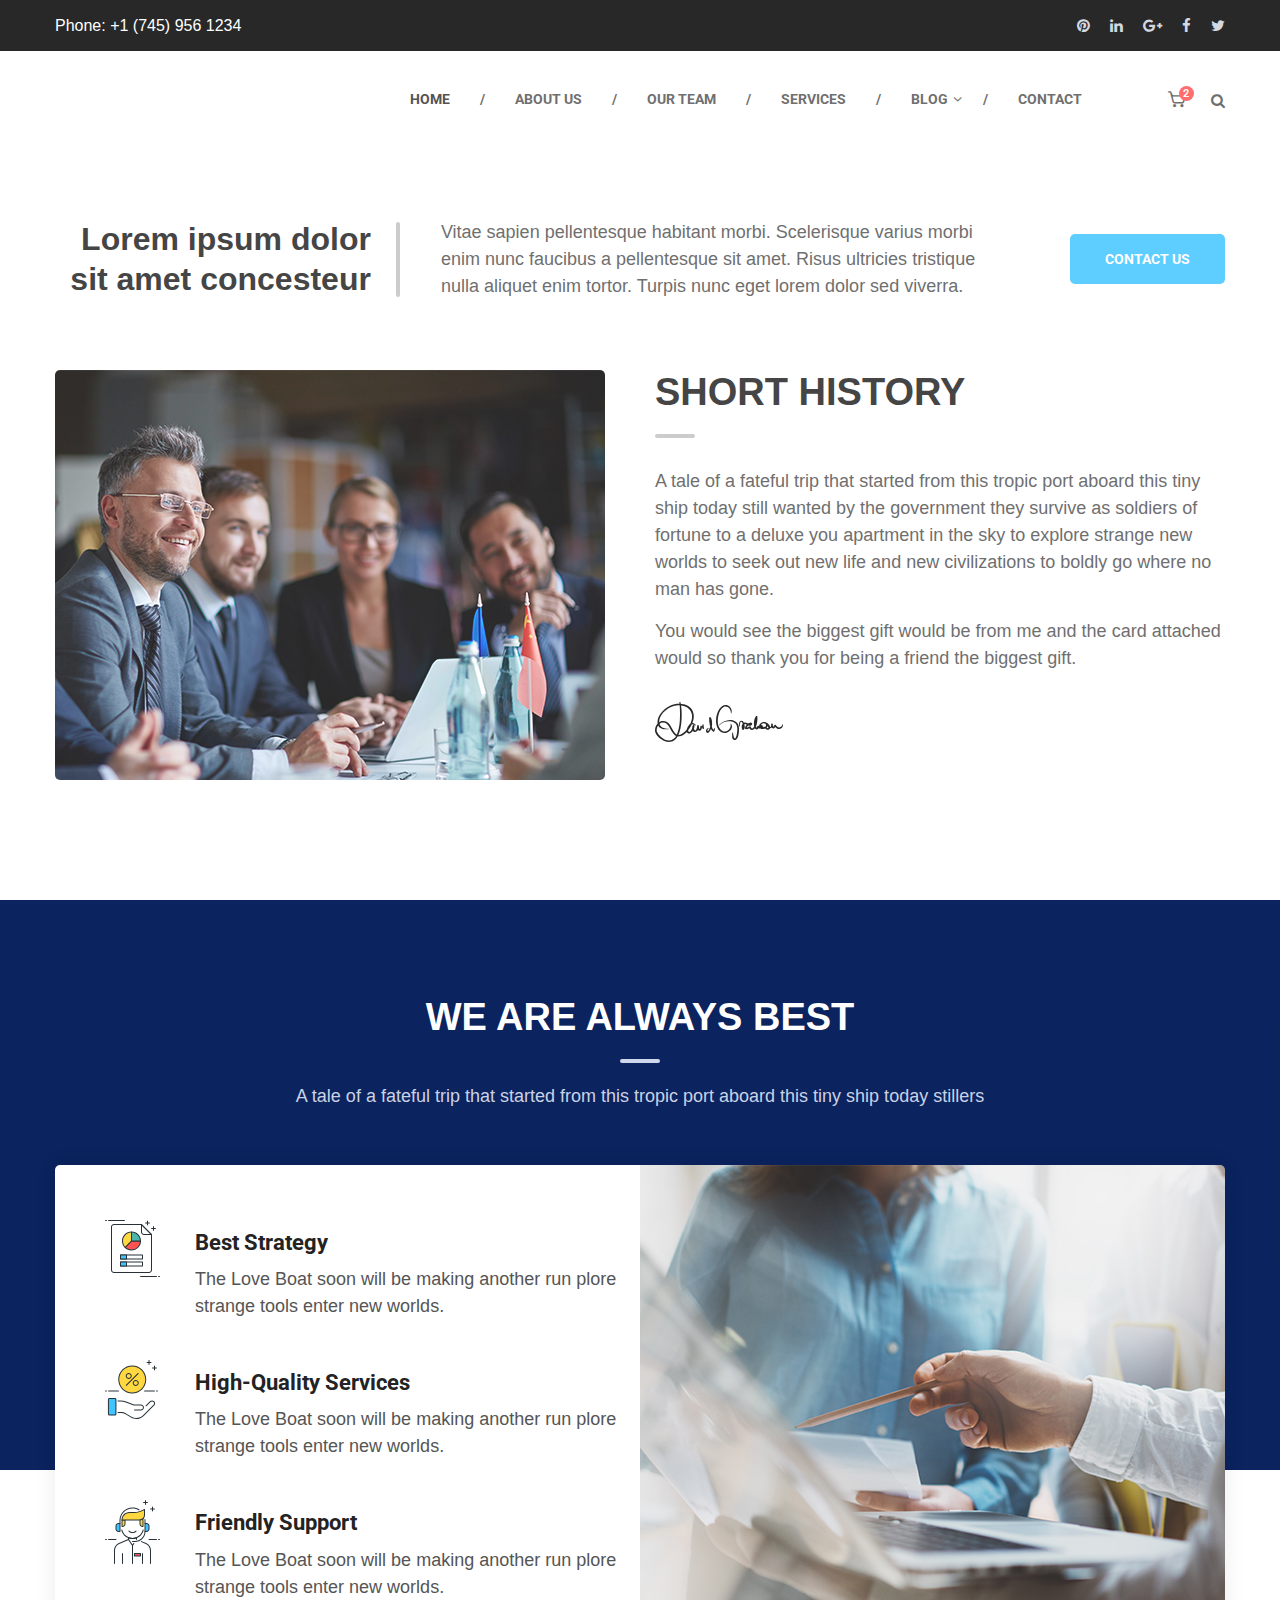
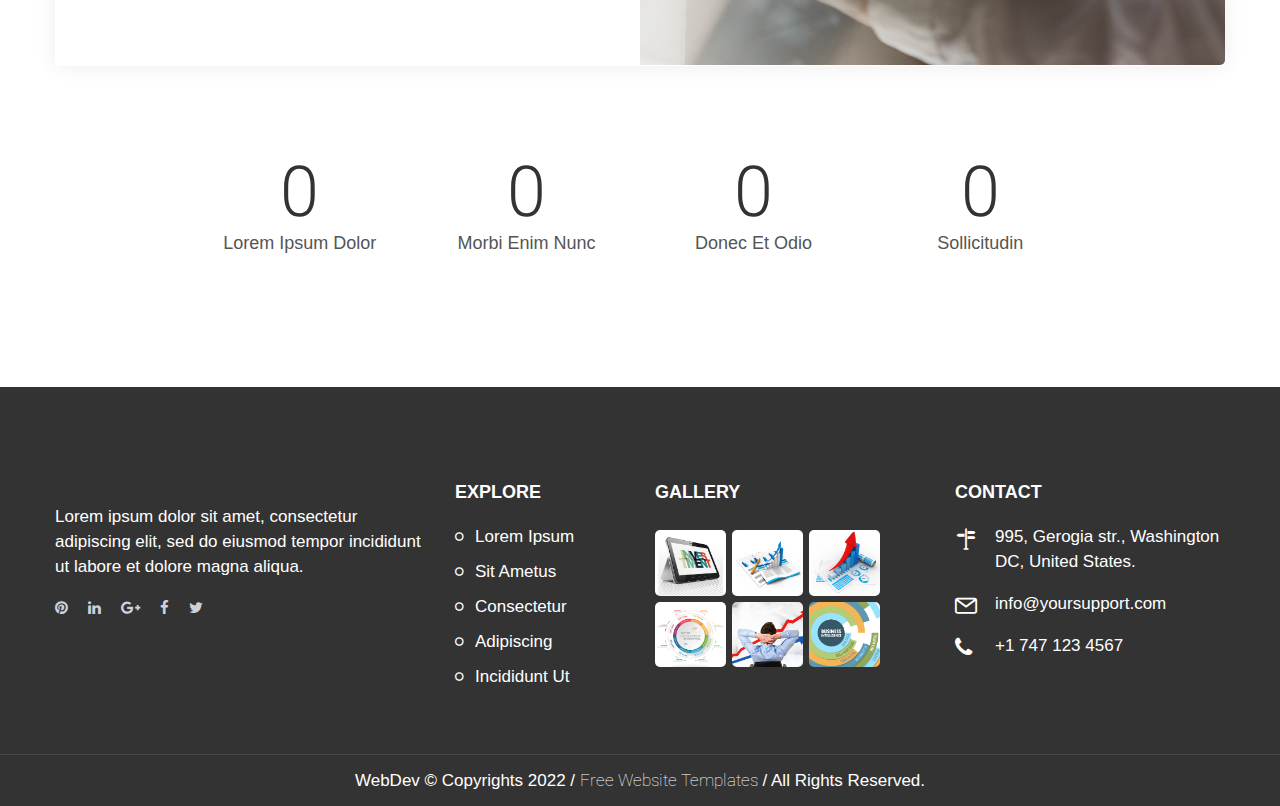
==== about.html @ 88f88e68 "..." ====
<!DOCTYPE html>
<html lang="en">
	<head>
		<meta charset="UTF-8">
		<title>Nedda - Business Corporation Bootstrap HTML Template</title>
		<!-- For IE -->
		<meta http-equiv="X-UA-Compatible" content="IE=edge">
		<!-- For Resposive Device -->
		<meta name="viewport" content="width=device-width, initial-scale=1, shrink-to-fit=no">
		<!-- For Window Tab Color -->
		<!-- Chrome, Firefox OS and Opera -->
		<meta name="theme-color" content="#061948">
		<!-- Windows Phone -->
		<meta name="msapplication-navbutton-color" content="#061948">
		<!-- iOS Safari -->
		<meta name="apple-mobile-web-app-status-bar-style" content="#061948">
		<!-- Favicon -->
		<link rel="icon" type="image/png" sizes="56x56" href="images/fav-icon/icon.png">
		<!-- Main style sheet -->
		<link rel="stylesheet" type="text/css" href="css/style.css">
		<!-- responsive style sheet -->
		<link rel="stylesheet" type="text/css" href="css/responsive.css">

		<!-- Fix Internet Explorer ______________________________________-->
		<!--[if lt IE 9]>
			<script src="http://html5shiv.googlecode.com/svn/trunk/html5.js"></script>
			<script src="vendor/html5shiv.js"></script>
			<script src="vendor/respond.js"></script>
		<![endif]-->	
	</head>

	<body>
		<div class="main-page-wrapper">

			<!-- ===================================================
				Loading Transition
			==================================================== -->
			<div id="loader-wrapper">
				<div id="loader"></div>
			</div>

			

			<!-- 
			=============================================
				Theme Header One
			============================================== 
			-->
			<header class="header-two">
				<div class="top-header">
					<div class="container">
						<div class="row">
							<div class="col-md-6 col-sm-8 col-12">
								<ul class="left-widget">
									<li>Phone: +1 (745) 956 1234</li>
									<li>
										<div id="polyglotLanguageSwitcher">
											<form action="#">
												<select id="polyglot-language-options">
													<option id="en" value="en" selected>English</option>
													<option id="fr" value="fr">French</option>
													<option id="de" value="de">German</option>
													<option id="it" value="it">Italian</option>
													<option id="es" value="es">Spanish</option>
												</select>
											</form>
										</div> <!-- End #polyglotLanguageSwitcher -->
									</li>
								</ul>
							</div>
							<div class="col-md-6 col-sm-4 col-12">
								<ul class="social-icon">
									<li><a href="#"><i class="fa fa-pinterest" aria-hidden="true"></i></a></li>
									<li><a href="#"><i class="fa fa-linkedin" aria-hidden="true"></i></a></li>
									<li><a href="#"><i class="fa fa-google-plus" aria-hidden="true"></i></a></li>
									<li><a href="#"><i class="fa fa-facebook" aria-hidden="true"></i></a></li>
									<li><a href="#"><i class="fa fa-twitter" aria-hidden="true"></i></a></li>
								</ul>
							</div>
						</div> <!-- /.row -->
					</div> <!-- /.container -->
				</div> <!-- /.top-header -->

				<div class="theme-menu-wrapper">
					<div class="container">
						<div class="bg-wrapper clearfix">
							<div class="logo float-left"><a href="index.html"><img class="logmer" src="images/logo/logo.svg" alt=""></a></div>
							<!-- ============== Menu Warpper ================ -->
							<div class="menu-wrapper float-left">
								<nav id="mega-menu-holder" class="clearfix">
									<ul class="clearfix">
										<li class="active"><a href="index.html">Home</a></li>
										<li><a href="about.html">ABOUT US</a></li>
										<li><a href="team.html">Our Team</a></li>
										<li><a href="service.html">Services</a></li>
										<li><a href="#">Blog</a>
											<ul class="dropdown">
												<li><a href="blog.html">Blog Left Sidebar</a></li>
												<li><a href="blog-r.html">Blog Right Sidebar</a></li>
												<li><a href="blog-details.html">Blog Post</a></li>
											</ul>
										</li>
										<li><a href="contact.html">contact</a></li>
									</ul>
								</nav> <!-- /#mega-menu-holder -->
							</div> <!-- /.menu-wrapper -->
							<div class="right-widget float-right">
								<ul>
									<li class="cart-icon">
										<a href="#"><i class="flaticon-tool"></i> <span>2</span></a>
									</li>
									<li class="search-option">
										<div class="dropdown">
											<button type="button" class="dropdown-toggle" data-toggle="dropdown"><i class="fa fa-search" aria-hidden="true"></i></button>
											<form action="#" class="dropdown-menu">
												<input type="text" Placeholder="Enter Your Search">
												<button><i class="fa fa-search"></i></button>
											</form>
										</div>
									</li>
								</ul>
							</div> <!-- /.right-widget -->
						</div> <!-- /.bg-wrapper -->
					</div> <!-- /.container -->
				</div> <!-- /.theme-menu-wrapper -->
			</header>  <!-- /.header-one -->

			



			<!-- 
			=============================================
				CallOut Banner 
			============================================== 
			-->
			<div class="callout-banner no-bg">
				<div class="container clearfix">
					<h3 class="title">Lorem ipsum dolor sit amet concesteur</h3>
					<p>Vitae sapien pellentesque habitant morbi. Scelerisque varius morbi enim nunc faucibus a pellentesque sit amet. Risus ultricies tristique nulla aliquet enim tortor. Turpis nunc eget lorem dolor sed viverra.</p>
					<a href="#" class="theme-button-one">CONTACT US</a>
				</div>
			</div> <!-- /.callout-banner -->
			
			
			
			<!-- 
			=============================================
				About Company Stye Two
			============================================== 
			-->
			<div class="about-compnay-two no-bg section-spacing">
				<div class="overlay">
					<div class="container">
						<div class="row">
							<div class="col-lg-6 col-12 text order-lg-last">
								<div class="theme-title-one">
									<h2>SHORT HISTORY</h2>
								</div> <!-- /.theme-title-one -->
								<p>A tale of a fateful trip that started from this tropic port aboard this tiny ship today still wanted by the government they survive as soldiers of fortune to a deluxe you apartment in the sky to explore strange new worlds to seek out new life and new civilizations to boldly go where no man has gone.</p>
								<p>You would see the biggest gift would be from me and the card attached would so thank you for being a friend the biggest gift.</p>
								<img src="images/signature-black.svg" alt="" class="sign">
							</div> <!-- /.col- -->
							<div class="col-lg-6 col-12 order-lg-first">
								<img src="images/about/1.jpg" alt="" class="left-img">
							</div>
						</div> <!-- /.row -->
					</div> <!-- /.container -->
				</div> <!-- /.overlay -->
			</div> <!-- /.about-compnay-two -->


			<!--
			=====================================================
				Why We Best
			=====================================================
			-->
			<div class="why-we-best">
				<div class="overlay">
					<div class="container">
						<div class="theme-title-one">
							<h2>WE ARE ALWAYS BEST</h2>
							<p>A tale of a fateful trip that started from this tropic port aboard this tiny ship today stillers</p>
						</div> <!-- /.theme-title-one -->

						<div class="wrapper row no-gutters">
							<div class="col-lg-6 col-12 order-lg-last"><div class="img-box"></div></div>
							<div class="col-lg-6 col-12 order-lg-first">
								<ul class="best-list-item">
									<li>
										<img src="images/icon/data-report.svg" class="icon">
										<h5><a href="#">Best Strategy</a></h5>
										<p>The Love Boat soon will be making another run plore strange tools enter new worlds.</p>
									</li>
									<li>
										<img src="images/icon/commissions.svg" class="icon">
										<h5><a href="#">High-Quality Services</a></h5>
										<p>The Love Boat soon will be making another run plore strange tools enter new worlds.</p>
									</li>
									<li>
										<img src="images/icon/customer-service.svg" class="icon">
										<h5><a href="#">Friendly Support</a></h5>
										<p>The Love Boat soon will be making another run plore strange tools enter new worlds.</p>
									</li>
								</ul>
							</div> <!-- /.col- -->
						</div> <!-- /.wrapper -->
					</div> <!-- /.container -->
				</div> <!-- /.overlay -->
			</div> <!-- /.why-we-best -->


			<!--
			=====================================================
				Theme Counter
			=====================================================
			-->
			<div class="theme-counter-two section-spacing">
				<div class="container">
					<div class="clearfix">
						<div class="cunter-wrapper">
							<div class="row">
								<div class="col-md-3 col-6">
									<div class="single-counter-box">
				        				<div class="number"><span class="timer" data-from="0" data-to="45" data-speed="1200" data-refresh-interval="5">0</span></div>
				        				<p>Lorem Ipsum Dolor</p>
				        			</div> <!-- /.single-counter-box -->
								</div>  <!-- /.col- -->
								<div class="col-md-3 col-6">
									<div class="single-counter-box">
				        				<div class="number"><span class="timer" data-from="0" data-to="564" data-speed="1200" data-refresh-interval="5">0</span></div>
				        				<p>Morbi Enim Nunc</p>
				        			</div> <!-- /.single-counter-box -->
								</div>  <!-- /.col- -->
								<div class="col-md-3 col-6">
									<div class="single-counter-box">
				        				<div class="number"><span class="timer" data-from="0" data-to="134" data-speed="1200" data-refresh-interval="5">0</span></div>
				        				<p>Donec Et Odio</p>
				        			</div> <!-- /.single-counter-box -->
								</div>  <!-- /.col- -->
								<div class="col-md-3 col-6">
									<div class="single-counter-box">
				        				<div class="number"><span class="timer" data-from="0" data-to="35" data-speed="1200" data-refresh-interval="5">0</span></div>
				        				<p>Sollicitudin</p>
				        			</div> <!-- /.single-counter-box -->
								</div>  <!-- /.col- -->
							</div> <!-- /.row -->
						</div> <!-- /.cunter-wrapper -->
					</div> <!-- /.clearfix -->
				</div> <!-- /.container -->
			</div> <!-- /.theme-counter -->



			<!--
			=====================================================
				Footer
			=====================================================
			-->
			<footer class="theme-footer-two">
				<div class="top-footer">
					<div class="container">
						<div class="row">
							<div class="col-lg-4 col-sm-6 col-12 logo-widget">
								<div class="logo"><a href="index.html"><img class="logmer" src="images/logo/logo-2.svg" alt=""></a></div>
								<p>Lorem ipsum dolor sit amet, consectetur adipiscing elit, sed do eiusmod tempor incididunt ut labore et dolore magna aliqua.</p>
								<ul class="social-icon">
									<li><a href="#"><i class="fa fa-pinterest" aria-hidden="true"></i></a></li>
									<li><a href="#"><i class="fa fa-linkedin" aria-hidden="true"></i></a></li>
									<li><a href="#"><i class="fa fa-google-plus" aria-hidden="true"></i></a></li>
									<li><a href="#"><i class="fa fa-facebook" aria-hidden="true"></i></a></li>
									<li><a href="#"><i class="fa fa-twitter" aria-hidden="true"></i></a></li>
								</ul>
							</div> <!-- /.logo-widget -->
							<div class="col-lg-2 col-sm-6 col-12 footer-list">
								<h6 class="title">EXPLORE</h6>
								<ul>
									<li><a href="about.html">Lorem Ipsum</a></li>
									<li><a href="service.html">Sit Ametus</a></li>
									<li><a href="project.html">Consectetur</a></li>
									<li><a href="blog.html">Adipiscing</a></li>
									<li><a href="contact.html">Incididunt Ut</a></li>
								</ul>
							</div> <!-- /.footer-list -->
							<div class="col-lg-3 col-sm-6 col-12 footer-gallery">
								<h6 class="title">Gallery</h6>
								<div class="wrapper">
									<div class="row">
										<div class="col-4">
											<a href="images/footer/1.jpg" data-fancybox="gallery" data-caption="Caption for single image" class="fancybox"><img src="images/footer/1.jpg" alt=""></a>
										</div>
										<div class="col-4">
											<a href="images/footer/2.jpg" data-fancybox="gallery" data-caption="Caption for single image" class="fancybox"><img src="images/footer/2.jpg" alt=""></a>
										</div>
										<div class="col-4">
											<a href="images/footer/3.jpg" data-fancybox="gallery" data-caption="Caption for single image" class="fancybox"><img src="images/footer/3.jpg" alt=""></a>
										</div>
										<div class="col-4">
											<a href="images/footer/4.jpg" data-fancybox="gallery" data-caption="Caption for single image" class="fancybox"><img src="images/footer/4.jpg" alt=""></a>
										</div>
										<div class="col-4">
											<a href="images/footer/5.jpg" data-fancybox="gallery" data-caption="Caption for single image" class="fancybox"><img src="images/footer/5.jpg" alt=""></a>
										</div>
										<div class="col-4">
											<a href="images/footer/6.jpg" data-fancybox="gallery" data-caption="Caption for single image" class="fancybox"><img src="images/footer/6.jpg" alt=""></a>
										</div>
									</div>
								</div>
							</div> <!-- /.footer-gallery -->

							<div class="col-lg-3 col-sm-6 col-12 contact-widget">
								<h6 class="title">CONTACT</h6>
								<ul>
									<li>
										<i class="flaticon-direction-signs"></i>
										995, Gerogia str., Washington DC, United States.
									</li>
									<li>
										<i class="flaticon-multimedia-1"></i>
										<a href="#">info@yoursupport.com</a>
									</li>
									<li>
										<i class="fa fa-phone" aria-hidden="true"></i>
										<a href="#">+1 747 123 4567</a>
									</li>
								</ul>
							</div> <!-- /.contact-widget -->
						</div> <!-- /.row -->
					</div> <!-- /.container -->
				</div> <!-- /.top-footer -->
				<div class="bottom-footer">
					<div class="container">
						<p>WebDev &copy; Copyrights 2022 / <a class="white-link" href="https://gridgum.com">Free Website Templates</a> / All Rights Reserved. </p>
					</div>
				</div> <!-- /.bottom-footer -->
			</footer> <!-- /.theme-footer-two -->
			

	        

	        <!-- Scroll Top Button -->
			<button class="scroll-top tran3s">
				<i class="fa fa-angle-up" aria-hidden="true"></i>
			</button>
			


		<!-- Optional JavaScript _____________________________  -->

    	<!-- jQuery first, then Popper.js, then Bootstrap JS -->
    	<!-- jQuery -->
		<script src="vendor/jquery.2.2.3.min.js"></script>
		<!-- Popper js -->
		<script src="vendor/popper.js/popper.min.js"></script>
		<!-- Bootstrap JS -->
		<script src="vendor/bootstrap/js/bootstrap.min.js"></script>
		<!-- Camera Slider -->
		<script src='vendor/Camera-master/scripts/jquery.mobile.customized.min.js'></script>
	    <script src='vendor/Camera-master/scripts/jquery.easing.1.3.js'></script> 
	    <script src='vendor/Camera-master/scripts/camera.min.js'></script>
	    <!-- menu  -->
		<script src="vendor/menu/src/js/jquery.slimmenu.js"></script>
		<!-- WOW js -->
		<script src="vendor/WOW-master/dist/wow.min.js"></script>
		<!-- owl.carousel -->
		<script src="vendor/owl-carousel/owl.carousel.min.js"></script>
		<!-- js count to -->
		<script src="vendor/jquery.appear.js"></script>
		<script src="vendor/jquery.countTo.js"></script>
		<!-- Fancybox -->
		<script src="vendor/fancybox/dist/jquery.fancybox.min.js"></script>

		<!-- Theme js -->
		<script src="js/theme.js"></script>
		</div> <!-- /.main-page-wrapper -->
	</body>
</html>
---- css/style.css ----
/* CSS Document */

/* 
    Created on   : 03/12/2022.
    Theme Name   : Nedda - Business Corporation Bootstrap HTML Template.
    Version      : 1.0.
    Author       : WebDev.
   
*/


/**
* Importing necessary  Styles.
**/
/*@import url('https://fonts.googleapis.com/css?family=Nunito+Sans:300,400,600,700,800,900|Source+Sans+Pro:300,400,600,700,900');*/
@import url('https://fonts.googleapis.com/css2?family=Roboto:ital,wght@0,100;0,300;0,400;0,500;0,700;0,900;1,100;1,300;1,400;1,500;1,700;1,900&display=swap');
/*----bootstrap css ----- */
@import url('../vendor/bootstrap/css/bootstrap.min.css');
/*----camera-slider---*/
@import url('../vendor/Camera-master/css/camera.css');
/*------- menu ------*/
@import url('../vendor/menu/dist/css/slimmenu.css');
/*----font awesome -------*/
@import url('../fonts/font-awesome/css/font-awesome.min.css');
/*----owl-carousel css----*/
@import url('../vendor/owl-carousel/owl.carousel.css');
@import url('../vendor/owl-carousel/owl.theme.css');
/*-------- animated css ------*/
@import url('../vendor/WOW-master/css/libs/animate.css');
/*--------- flat-icon ---------*/
@import url('../fonts/icon/font/flaticon.css');
/*----------- Fancybox css -------*/
@import url('../vendor/fancybox/dist/jquery.fancybox.min.css');
/*----Language Switcher---*/
@import url('../vendor/language-switcher/polyglot-language-switcher.css');



/*** 

====================================================================
  Loading Transition
====================================================================

 ***/
#loader-wrapper {
  position: fixed;
  top: 0;
  left: 0;
  width: 100%;
  height: 100%;
  z-index: 999999;
  background: #fff;
  overflow: hidden;
}
#loader {
  background: url(../images/1.gif);
  width: 64px;
  height: 40px;
  position: relative;
  top: 50%;
  margin: -20px auto 0 auto;
}
#google_map{position: relative; height: 520px;}

/*==================== Click Top ====================*/
.scroll-top {
  width:25px;
  height:25px;
  position: fixed;
  bottom: 10px;
  right: 5px;
  z-index: 99;
  text-align: center;
  color: #fff;
  font-size: 18px;
  display: none;
  cursor: pointer;
  border-radius: 3px;
}
.scroll-top:after {
  position: absolute;
  z-index: -1;
  content: '';
  top: 100%;
  left: 5%;
  height: 10px;
  width: 90%;
  opacity: 1;
  background: radial-gradient(ellipse at center, rgba(0, 0, 0, 0.25) 0%, rgba(0, 0, 0, 0) 80%);
}
/*______________________ Global stlye ___________________*/

 @font-face {
  font-family: 'font-awesome';
  src: url('../fonts/font-awesome/fonts/fontawesome-webfont.ttf');
  src: url('../fonts/font-awesome/fonts/fontawesome-webfont.eot'), /* IE9 Compat Modes */
       url('../fonts/font-awesome/fonts/fontawesome-webfont.woff2') format('woff2'), /* Super Modern Browsers */
       url('../fonts/font-awesome/fonts/fontawesome-webfont.woff') format('woff'), /* Pretty Modern Browsers */
       url('../fonts/font-awesome/fonts/fontawesome-webfont.svg') format('svg'); /* Legacy iOS */
 }

 body {
  font-family: 'Source Sans Pro', sans-serif;
  font-weight: normal;
  color:#555555;
  font-size: 18px;
  position: relative;
 }
 .main-page-wrapper {overflow-x:hidden;}
 h1,h2,h3,h4,h5,h6,p,ul { margin:0;padding: 0;}
 h1,h2,h3,h4,h5,h6 {font-family: 'Roboto Condensed', sans-serif; color: #232323;}
 h1 {font-size: 60px; font-weight: 900;line-height: 70px;}
 h2 {font-size: 38px; font-weight: 900;}
 h3 {font-size: 32px; font-weight: 700;}
 h4 {font-size: 24px; font-weight: 700;}
 h5 {font-size: 22px; font-weight: 700;}
 h6 {font-size: 20px; font-weight: normal;}
 p {line-height: 27px;}
 ul {list-style-type: none;}
 body a {text-decoration: none;color: #232323; display: inline-block;font-family: 'Roboto', sans-serif;}
 a:hover,a:focus,a:visited {text-decoration: none; outline: none;}
 img {max-width: 100%; display: block;}
 button {border:none;outline: none;box-shadow: none;display: block; padding: 0;cursor: pointer;}
 button:focus {outline: none;}
 input,textarea {outline: none; box-shadow: none;transition: all 0.3s ease-in-out;}
.section-spacing {margin-bottom: 120px;}
.m-top0 {margin-top: 0 !important;}
.m-bottom0 {margin-bottom: 0 !important;}
.p-bottm0 {padding-bottom: 0 !important;}
.no-border {border: none !important;}
/*--------------------- Transition --------------------*/
.tran3s,h2 a,h3 a,h4 a,h5 a,h6 a,.header-one .top-header .address-wrapper .quotes a,.header-one .theme-menu-wrapper .right-widget .social-icon li a,#mega-menu-holder ul.dropdown li a:before,.theme-button-one,
#theme-main-banner .camera_pag .camera_pag_ul li > span,.top-feature .main-content,.service-style-one .single-service .text,.service-style-one .single-service,
.owl-theme .owl-dots .owl-dot span,.our-team .team-member .overlay .hover-content ul li a,.our-team .team-member .overlay,.our-team .team-member .text,.theme-footer-two .top-footer .footer-list ul li a,
.theme-footer-one .top-footer .footer-list ul li a,.theme-footer-one .bottom-footer ul li a,.header-two .top-header .social-icon li a,.our-case .single-case-block .hover-content,
.our-case .single-case-block .hover-content .text .details,.accordion-one .panel-group .panel-heading a:before,.our-blog .single-blog .post-meta .read-more,.theme-footer-two .logo-widget .social-icon li a,
.core-values .single-value-block .image-box .overlay,.theme-sidebar-one .service-categories ul li a,.theme-pagination ul li a,.project-details .project-details-sidebar .social-icon li a,
.blog-sidebar .sidebar-categories ul li a,.blog-sidebar .sidebar-archives ul li a,.blog-sidebar .sidebar-tags ul li a,.blog-details .share-option  li a,.shop-page .single-product .product-name .price,
.shop-page .single-product .image-box,.shop-page .single-product .product-name .add-to-cart,.shop-page .single-product .product-name .add-to-cart a,.shop-details .product-review-tab .nav-tabs .nav-link {
  transition: all .3s ease-in-out;
}
.tran4s,.our-solution .single-solution-block .icon,.our-case .single-case-block .hover-content .text,.our-blog .single-blog .image-box img {
  transition: all .4s ease-in-out;
}
 /*----------------------- Theme Color File -------------------*/
.p-color,.header-one .top-header .address-wrapper .quotes a,.header-one .top-header .address-wrapper .address .icon,#theme-main-banner .camera_caption h1,
#theme-main-banner .camera_caption .theme-button-one,.top-feature .main-content:hover h4 a,.about-compnay .mission-goal li .icon,.service-style-one .single-service .text .read-more,
.service-style-one .single-service:hover .text h5 a,.service-style-one .contact-text h5,.service-style-one .contact-text h5 a,.our-team .team-member .overlay .hover-content ul li a:hover,
.theme-counter h6,.single-counter-box .number,.theme-footer-one .top-footer .footer-newsletter .theme-button-one,.header-two #mega-menu-holder>ul> li.active > a, .header-two #mega-menu-holder>ul> li:hover > a,
.header-two #mega-menu-holder>ul> li.active > .sub-toggle,.header-two #mega-menu-holder>ul> li:hover > .sub-toggle,.callout-banner .theme-button-one,.our-solution .single-solution-block:hover h5 a,
.faq-section .wrapper .img-box .play,.why-choose-us .single-block .icon,.why-choose-us .single-block:hover h5 a,.short-banner .overlay h2,.our-blog .single-blog .post-meta .read-more,
.our-blog .single-blog:hover .post-meta .title a,.why-we-best .wrapper .best-list-item li .icon,.why-we-best .wrapper .best-list-item li:hover h5 a,.core-values .single-value-block .image-box .overlay a,
.core-values .single-value-block:hover .text h5 a,.theme-sidebar-one .service-categories ul li a:hover,.theme-sidebar-one .service-categories ul li.active a,
.service-details .service-content .presentation-section .best-list-item li .icon,.project-details .project-details-sidebar .social-icon li a:hover,.blog-sidebar .sidebar-categories ul li a:hover,
.blog-sidebar .sidebar-recent-post li .post a:hover,.blog-sidebar .sidebar-archives ul li a:hover,.blog-details .share-option .tag-meta li a:hover,.blog-details .share-option .social-icon li a:hover,
.our-blog .comment-area .single-comment .comment a,.shop-page .single-product .product-name .price,.shop-page .single-product:hover .product-name h5 a,.shop-page .single-product .product-name .add-to-cart a,
.shop-details .product-details .product-info .price,.faq-page .panel-group .panel-heading h6 a:before {
  color:#333;
}
.p-bg-color,.scroll-top,.header-one .top-header .address-wrapper .quotes a:hover,.theme-menu-wrapper .right-widget .search-option form button,
#mega-menu-holder ul.dropdown li:hover>a:before,.theme-button-one,#theme-main-banner .camera_caption .theme-button-one:hover,.callout-banner.no-bg .theme-button-one,
#theme-main-banner .camera_pag .camera_pag_ul li.cameracurrent > span,#theme-main-banner .camera_pag .camera_pag_ul li:hover > span,.service-style-one .contact-text h5:before,
.testimonial-section .owl-theme .owl-dots .owl-dot.active span,.testimonial-section .owl-theme .owl-dots .owl-dot:hover span,#polyglotLanguageSwitcher ul.dropdown li:hover,
.our-case .single-case-block .hover-content .text .details:hover,.our-blog .single-blog .image-box .overlay .date,.core-values .single-value-block .image-box .overlay a:hover,
.theme-sidebar-one .sidebar-brochures ul,.theme-pagination ul li a:hover,.theme-pagination ul li.active a,.blog-sidebar .sidebar-tags ul li.active a,.blog-sidebar .sidebar-tags ul li a:hover  {
  background: #41c4ff;
}
.header-one .top-header .address-wrapper .quotes a,#theme-main-banner .camera_pag .camera_pag_ul li,.theme-pagination ul li a:hover,.theme-pagination ul li.active a,.blog-sidebar .sidebar-tags ul li.active a,
.blog-sidebar .sidebar-tags ul li a:hover,.shop-page .single-product:hover .image-box {
  border-style: solid;
  border-color:#333;
}
.meraba {
  display: block;
  margin-bottom: 60px;
  height: 980px!important;
}
.margintop-70 {
  margin-top: 70px;
}
.white {
  color: #ffffff!important;
}
.white-link {
  color: #ffffff;
  font-weight: 100;
}
/*----------------- Theme button ------------------*/
body .theme-button-one {
  line-height: 50px;
  font-size: 14px;
  font-weight: 700;
  text-transform: uppercase;
  color: #fff;
  border-radius: 5px;
  padding: 0 35px;
}
body .theme-button-one:hover {background:#000f32; }
/*------------------- Theme Title ------------------*/
.theme-title-one {position: relative;text-align: center;}
.theme-title-one h2 {
  position: relative;
  text-transform: uppercase;
  padding-bottom: 22px;
}
.theme-title-one h2:before {
  content: '';
  width: 40px;
  height: 4px;
  border-radius: 10px;
  background: #c3c3c3;
  position: absolute;
  bottom: 0;
  left:50%;
  margin-left: -20px;
}
.theme-title-one p {padding-top: 20px;}
/*------------------- Theme Pagination ------------------*/
.theme-pagination ul {padding-top: 40px;}
.theme-pagination ul li {display: inline-block;}
.theme-pagination ul li a {
  display: block;
  font-size: 16px;
  color: #232323;
  width: 50px;
  line-height: 48px;
  text-align: center;
  border-radius: 5px;
  border: 1px solid #dadada;
}
.theme-pagination ul li a:hover,
.theme-pagination ul li.active a {color: #fff;}
.theme-pagination ul li.active a {cursor: default;}
/*--------------------------- Theme Header One  ---------------------*/
.header-one {position: relative;}
.header-one .top-header {background: #fff;padding: 40px 0 32px 0;}
.header-one .top-header .address-wrapper li {display: inline-block;vertical-align: middle;}
.header-one .top-header .address-wrapper .quotes a {
  font-size: 14px;
  font-weight: 700;
  text-transform: uppercase;
  line-height: 46px;
  padding: 0 27px;
  border-width: 2px;
  border-radius: 5px;
}
.header-one .top-header .address-wrapper .quotes a:hover {color: #fff;}
.header-one .top-header .address-wrapper .address {
  position: relative;
  padding: 0 38px 0 60px;
  margin-right: 15px;
}
.header-one .top-header .address-wrapper .address .icon {
  position: absolute;
  top:-6px;
  left:0;
  font-size: 40px;
}
.header-one .top-header .address-wrapper .address:first-child:before {
  content: '';
  position: absolute;
  top:5px;
  right: 0;
  width: 1px;
  height: 42px;
  background: #e8e8e8;
}
.header-one .top-header .address-wrapper .address:first-child {margin-right: 35px;}
/*--------------------------- Theme Header Two  ---------------------*/
.header-two .top-header {background: #000000;padding: 12px 0;}
.header-two .top-header .left-widget li {display: inline-block;color: #fff;font-size: 16px;}
#polyglotLanguageSwitcher {margin-left:25px;}
#polyglotLanguageSwitcher span.trigger:before {
  content: '';
  font-family: 'font-awesome';
  position: absolute;
  color:#fff;
  top:0;
  right:-32px;
}
#polyglotLanguageSwitcher a {
  font-family: 'Open Sans', sans-serif;
  display: inline-block;
  font-size: 15px;
  color:#fff;
  font-weight: normal;
}
.header-two .top-header .social-icon {text-align: right;}
.header-two .top-header .social-icon li {display: inline-block;margin-left: 15px;}
.header-two .top-header .social-icon li a {font-size: 15px;color: #ccd1dd;}
.header-two .top-header .social-icon li a:hover {color: #fff;}
/*------------------------ Theme menu One --------------------*/
.header-one .theme-menu-wrapper {position: relative;z-index: 99;margin-bottom: -42px;}
.header-one .theme-menu-wrapper .bg-wrapper {background: #000f32;position: relative;padding-left: 25px;}
.theme-menu-wrapper .right-widget ul li {display: inline-block;line-height: 75px;vertical-align: middle;}
.theme-menu-wrapper .right-widget .social-icon li a {
  font-size: 15px;
  color: #ccd1dd;
  margin: 0 7px;
}
.theme-menu-wrapper .right-widget .social-icon li a:hover {color: #fff;}
.theme-menu-wrapper .right-widget .cart-icon {
  margin-left: 30px;
  width: 60px;
  text-align: center;
  border-right: 1px solid #0d2356;
  border-left: 1px solid #0d2356;
}
.theme-menu-wrapper .right-widget .cart-icon a {
  position: relative;
  color: #cfd6e6;
  font-size: 16px;
}
.theme-menu-wrapper .right-widget .cart-icon a span {
  font-family: 'Roboto', sans-serif;
  position: absolute;
  width: 15px;
  height: 15px;
  border-radius: 50%;
  background: #fff;
  line-height: 15px;
  font-size: 11px;
  font-weight: 600;
  color: #555555;
  top: 23px;
  right: -8px;
}
.theme-menu-wrapper .right-widget .search-option .dropdown-toggle {
  background: transparent;
  font-size: 15px;
  color: #cfd6e6;
  width: 55px;
}
.theme-menu-wrapper .right-widget .search-option .dropdown-toggle:after {display: none;}
.theme-menu-wrapper .right-widget .search-option .dropdown-menu {
  -webkit-transform:none !important;
          transform:none !important;
  position: absolute;
  height:55px;
  width:280px;
  padding: 5px;
  border-radius: 0;
  right: 0 !important;
  left:auto !important;
  top:100% !important;
  box-shadow: none;
  border:none;
  float:none;
  margin:0;
  background: #fff;
  box-shadow: 0px 4px 10px -2px rgba(0,0,0,0.23);
}
.theme-menu-wrapper .right-widget .search-option form input {
  position: absolute;
  top:5px;
  left:5px;
  right: 5px;
  bottom: 5px;
  background: transparent;
  border:1px solid #ececec;
  padding: 0 49px 0 10px;
}
.theme-menu-wrapper .right-widget .search-option form button {
  display: block;
  width:48px;
  color:#fff;
  border:1px solid #fff;
  border-left:none;
  line-height: 45px;
  text-align: center;
  position: absolute;
  top:4px;
  right:5px;
}
/*------------------------ Theme menu Two --------------------*/
.header-two #mega-menu-holder>ul> li> a,.header-two #mega-menu-holder li .sub-toggle,
.header-two #mega-menu-holder>ul> li> a:before {color: #555555;}
.header-two #mega-menu-holder>ul> li> a {padding-top: 38px;padding-bottom: 38px;}
.header-two #mega-menu-holder>ul> li> a:before,
.header-two #mega-menu-holder li .sub-toggle {line-height: 97px;}
.header-two #mega-menu-holder li>ul.dropdown li:first-child {border-top:1px solid rgba(0,0,0,0.04);}
.header-two .theme-menu-wrapper .bg-wrapper {position: relative;padding-left: 330px;}
.header-two .theme-menu-wrapper .bg-wrapper .logo {
  position: absolute;
  left:0;
  z-index: 99;
  top:53%;
  -webkit-transform:translateY(-50%);
          transform:translateY(-50%);
}
.logmer {
  width:125px;
}
.header-two .theme-menu-wrapper .right-widget ul li {line-height: 97px;}
.header-two .theme-menu-wrapper .right-widget .search-option .dropdown-toggle {width: auto;color: #555555;}
.header-two .theme-menu-wrapper .right-widget .cart-icon {
  border: none;
  width: auto;
  margin: 0 20px 0 0;
}
.header-two .theme-menu-wrapper .right-widget .cart-icon a {color: #555555;font-size: 18px;}
.header-two .theme-menu-wrapper .right-widget .cart-icon a span {
  background: #ff5252;
  color: #fff;
  top:35px;
}
/*================= Sticky Menu ===============*/
@-webkit-keyframes menu_sticky {
  0%  {margin-top:-75px;opacity: 0;}
  50%  {margin-top: -64px;opacity: 0;}
  100% {margin-top: 0;opacity: 1;}
}
@keyframes menu_sticky {
  0%  {margin-top:-75px;opacity: 0;}
  50%  {margin-top: -64px;opacity: 0;}
  100% {margin-top: 0;opacity: 1;}
}
.theme-menu-wrapper.fixed {
  position: fixed !important;
  width:100%;
  top:0;
  left:0;
  z-index: 999;
  background: #000f32;
  margin: 0;
  padding-top: 0;
  box-shadow: 0px 13px 35px -12px rgba(35,35,35,0.15);
  -webkit-animation: menu_sticky 0.7s ease-in-out;
  animation: menu_sticky 0.7s ease-in-out;
}
.header-two .theme-menu-wrapper.fixed {background: #fff;}
/*---------------------------- Theme Main Banner -------------------------*/
#theme-main-banner {margin: 0 !important;}
.camera_wrap {float:none;}
#theme-main-banner .camera_overlayer {
  content: '';
  position: absolute;
  top:0;
  left:0;
  right: 0;
  bottom: 0;
  background: rgba(0,26,27,0.10);
}
#theme-main-banner .main-container {position: relative;}
#theme-main-banner .camera_caption {height: 100%;}
#theme-main-banner .container {
  position: relative;
  z-index: 1;
  top: 50%;
  -webkit-transform: translateY(-50%);
          transform: translateY(-50%);
}
#theme-main-banner .camera_caption>div {
  background: transparent;
  position: absolute;
  width: 100%;
  height: 100%;
  top:0;
  text-shadow: none;
  left: 0;
  padding: 0;
}
#theme-main-banner .camera_caption h1 {text-transform: uppercase;padding: 30px 0 35px 0;}
#theme-main-banner .camera_caption p {
  font-size: 26px;
  line-height: 35px;
  color: #556382;
  font-weight: 300;
}
#theme-main-banner .camera_caption .theme-button-one {background: #fff;}
#theme-main-banner .camera_caption .theme-button-one:hover {color: #fff;}
#theme-main-banner .camera_pag {
  position: absolute;
  height: 100%;
  top:0;
  left:3%;
  z-index: 9;
}
#theme-main-banner .camera_pag .camera_pag_ul {
  text-align: center;
  position: relative;
  top:50%;
  -webkit-transform:translateY(-50%);
          transform:translateY(-50%);
}
#theme-main-banner .camera_pag .camera_pag_ul li {
  display: block;
  margin: 15px 0;
  width: 7px;
  height: 7px;
  border-radius: 50%;
  border-width: 1px;
  background: transparent;
}
#theme-main-banner .camera_pag .camera_pag_ul li span {
  height: 100%;
  width: 100%;
  top:0;
  left:0;
  border-radius:50%;
}
/*--------------------- Top Feature -------------------*/
.top-feature .main-content {
  text-align: center;
  padding: 50px 16%;
  border-bottom: 4px solid transparent;
}
.top-feature .main-content:hover {border-bottom-color: #333;}
.top-feature .main-content img {margin: 0 auto;}
.top-feature .main-content h4 {
  position: relative;
  padding-bottom: 18px;
  margin: 15px 0 18px 0;
}
.top-feature .main-content h4:before {
  content: '';
  width: 40px;
  height: 4px;
  border-radius: 10px;
  background: #c3c3c3;
  position: absolute;
  bottom: 0;
  left:50%;
  margin-left: -20px;
}
.top-feature.fix-border .main-content {border-top: 4px solid transparent;border-bottom: none;}
.top-feature.fix-border .main-content:hover {border-top-color: #333;}
/*------------------ About Company -----------------*/
.about-compnay img {border-radius: 5px;}
.about-compnay .mission-goal {
  border-top:1px solid #dcdcdc;
  padding-top: 23px;
  margin-top: 33px;
}
.about-compnay .mission-goal li {
  float: left;
  width: 33.33333333%;
  text-align: center;
  position: relative;
}
.about-compnay .mission-goal li .icon {font-size: 55px;}
.about-compnay .mission-goal li:nth-child(2) {
  border-left: 1px dashed #c3c3c3;
  border-right: 1px dashed #c3c3c3;
}
/*------------------ Feature Banner ---------------*/
.feature-banner {
  background: url(../images/home/2.jpg) no-repeat center center;
  background-size: cover;
  background-attachment: fixed;
  background-color: #707d9e;
  text-align: center;
}
.feature-banner .opacity {
  background: rgba(0,26,87,0.5);
  padding: 74px 0 80px 0;
}
.feature-banner .opacity h2 {
  font-size: 42px;
  line-height: 52px;
  text-transform: inherit;
  color: #fff;
  padding: 0 100px;
  margin-bottom: 32px;
}
/*---------------- Service Style One --------------*/
.service-style-one .single-service {
  position: relative;
  padding-left: 118px;
  overflow: hidden;
  margin-bottom: 30px;
}
.service-style-one .single-service .text {
  border: 1px solid #eaeaea;
  border-radius: 0 4px 4px 0;
  border-left:none;
  padding: 20px 10px 18px 30px;
}
.service-style-one .single-service .text p {padding-bottom: 10px;}
.service-style-one .single-service .text .read-more {
  font-size: 14px;
  font-weight: 700;
}
.service-style-one .single-service .text .read-more i {margin-left: 2px;}
.service-style-one .single-service .img-box {
  position: absolute;
  left:0;
  top:0;
  bottom: 0;
  width: 120px;
  border-radius: 5px;
  background: #333;
}
.service-style-one .single-service .img-box img {width: 100%;border-radius: 4px;opacity: 0.9;}
.service-style-one .single-service:hover .text {border-color: #fff;}
.service-style-one .single-service:hover {
  box-shadow: 0px 0px 20px 0px rgba(0, 0, 0, 0.08);
}
.service-style-one .wrapper {margin-top: 50px;}
.service-style-one .contact-text {text-align: center;padding-top:35px;}
.service-style-one .contact-text h4 {font-weight: normal;margin-bottom: 10px;}
.service-style-one .contact-text h5 {font-weight: normal;display: inline-block;position: relative;}
.service-style-one .contact-text h5:before {
  content: '';
  width: 100%;
  height: 1px;
  position: absolute;
  bottom: 1px;
  left:0;
}
/*-------------------- Testimonial Slider ------------------*/
.testimonial-section {
  background: url(../images/home/9.jpg) no-repeat center center;
  background-size: cover;
  background-attachment: fixed;
  background-color: #707d9e;
}
.testimonial-section .overlay {background: rgba(0,0,0,0.1);padding: 125px 0;}
.testimonial-section .wrapper {width: 55%;padding-right: 15px;}
.testimonial-section .wrapper .bg {
  background: #fff;
  border-radius: 5px;
  position: relative;
  padding: 40px 65px 35px 65px;
  box-shadow: 0px 0px 30px 0px rgba(0, 0, 0, 0.15);
  text-align: center;
}
.testimonial-section .wrapper .bg:before {
  content: '';
  font-family: 'font-awesome';
  position: absolute;
  top:30px;
  right: -10px;
  color: #fff;
  font-size: 35px;
}
.testimonial-section .wrapper p {
  font-size: 20px;
  font-weight: 300;
  line-height: 29px;
}
.testimonial-section .wrapper .name h6 {font-weight: normal;}
.testimonial-section .wrapper .name span {font-size: 16px;}
.testimonial-section .wrapper .name {position: relative;margin: 25px 0 28px 0;z-index: 1;}
.testimonial-section .wrapper .name:before {
  content: '“';
  color: #f1f1f1;
  font-size: 120px;
  font-weight: 900;
  position: absolute;
  top:-42px;
  left:50%;
  z-index: -1;
  -webkit-transform:translateX(-50%);
          transform:translateX(-50%);
}
.testimonial-section .owl-theme .owl-dots .owl-dot span {
  width: 7px;
  height: 7px;
  border-radius: 50%;
  background: #cecece;
  margin: 0 5px;
}
/*----------------------- Our Team -----------------*/
.our-team .team-member {margin-top: 30px; text-align: center;}
.our-team .wrapper {margin-top: 25px;}
.our-team .team-member .image-box img {width: 100%;border-radius: 5px 5px 0 0;}
.our-team .team-member .image-box {position: relative;overflow: hidden;}
.our-team .team-member .text {
  padding: 13px 0;
  border: 1px solid #eaeaea;
  border-top: none;
  border-radius: 0 0 5px 5px;
}
.our-team .team-member:hover .text {
  border-color: #fff;
  box-shadow: 0px 0px 20px 0px rgba(0, 0, 0, 0.08);
}
.our-team .team-member .text h6 {font-weight: 600;}
.our-team .team-member .text span {font-size: 16px;font-style: italic;}
.our-team .team-member .overlay {
  position: absolute;
  top:0;
  left:0;
  width: 100%;
  height: 100%;
  background: rgba(0,0,0,0.7);
  border-radius: 5px 5px 0 0;
  -webkit-transform:scale(0,1);
          transform:scale(0,0);
}
.our-team .team-member:hover .overlay {
  -webkit-transform:scale(1);
          transform:scale(1);
}
.our-team .team-member .overlay .hover-content {
  position: relative;
  top:50%;
  -webkit-transform:translateY(-50%);
          transform:translateY(-50%);
}
.our-team .team-member .overlay .hover-content ul li {display: inline-block;margin: 0 2px;}
.our-team .team-member .overlay .hover-content ul li a {
  width: 40px;
  height: 40px;
  border-radius: 50%;
  border: 1px solid #fff;
  line-height: 38px;
  color: #fff;
  font-size: 14px;
}
.our-team .team-member .overlay .hover-content ul li a:hover {background: #fff;}
.our-team .team-member .overlay .hover-content p {line-height: 25px;color: #fff;padding-top: 15px;}
/*------------------ Theme Counter -------------------*/
.theme-counter {background: #f8faff;padding: 55px 0;}
.theme-counter .bg {
  background: url(../images/home/pattern.png) no-repeat center center;
  text-align: center;
  padding: 85px 0 85px 0;
}
.theme-counter h6 {
  font-size: 18px;
  text-transform: uppercase;
  font-weight: 700;
}
.theme-counter h2 {font-size: 42px;font-weight: 700;padding: 12px 0 35px 0;}
.cunter-wrapper {width: 75%;margin: 0 auto; text-align: center;}
.single-counter-box .number {
  font-family: 'Roboto', sans-serif;
  font-weight: 300;
  font-size: 40px;
}
.single-counter-box .number .timer {font-size: 70px;}
.single-counter-box p {margin-top: -15px;}
.single-counter-box {margin-bottom: 10px;}
.theme-counter .theme-button-one {margin-top: 45px;}
/*------------------ Free Consultation -----------------*/
.consultation-form .theme-title-one {margin-bottom: 55px;}
.consultation-form .main-content {box-shadow: 0px 0px 30px 0px rgba(0, 0, 0, 0.08);}
.consultation-form .img-box {
  background: url(../images/home/10.jpg) no-repeat center;
  background-size: cover;
  height: 500px;
  border-radius: 5px 0 0 5px;
}
.consultation-form .form-wrapper {
  background: #fff;
  border-radius: 0 5px 5px 0;
  height: 500px;
  padding: 75px 40px 0 40px;
}
.theme-form-one input,
.theme-form-one .form-control {
  width: 100%;
  border: none;
  border-bottom: 1px solid #dfdfdf;
  border-radius: 0;
  outline: none;
  box-shadow: none;
  font-size: 16px;
  padding: 0 0 12px 0;
  margin-bottom: 35px;
}
.theme-form-one textarea {
  width: 100%;
  max-width: 100%;
  height: 110px;
  max-height: 110px;
  resize:none;
  border: none;
  border-bottom: 1px solid #dfdfdf;
  font-size: 16px;
  padding: 0 0 10px 0;
  margin-bottom: 32px;
}
.theme-form-one .theme-button-one { font-family: 'Roboto', sans-serif;}
/*------------------- Partner Slider ------------------*/
.partner-section {padding: 22px 0;}
.partner-section.bg-color {background: #f8faff;}
.partner-section h6 {
  font-size: 18px;
  font-weight: 700;
  text-transform: uppercase;
  line-height: 25px;
  margin-top: 10px;
}
.partner-section img {margin: 0 auto;}
/*---------------------- Theme footer one ------------------*/
.theme-footer-one .top-footer {background: #333;padding: 80px 0 75px 0;}
.theme-footer-one .top-footer .title {
  color: #fff;
  font-size: 18px;
  font-weight: 700;
  text-transform: uppercase;
  margin-bottom: 30px;
}
.theme-footer-one .top-footer .about-widget p {
  font-size: 17px;
  line-height: 25px;
  color: #ffffff;
}
.theme-footer-one .top-footer .about-widget .queries i {font-size: 22px;vertical-align: middle;margin-right: 10px;}
.theme-footer-one .top-footer .about-widget .queries {color: #fff;margin-top: 25px;font-size: 17px;}
.theme-footer-one .top-footer .about-widget .queries a {
  font-family: 'Source Sans Pro', sans-serif;
  font-size: 19px;
  color: #fff;
}
.theme-footer-one .top-footer .footer-recent-post li {
  padding: 6px 0 20px 0;
  margin-bottom: 14px;
  border-bottom: 1px solid rgba(255,255,255,0.1);
}
.theme-footer-one .top-footer .footer-recent-post li img {
  width: 70px;
  height: 70px;
  border-radius: 5px;
}
.theme-footer-one .top-footer .footer-recent-post li .post {
  width: calc(100% - 70px);
  padding-left: 20px;
}
.theme-footer-one .top-footer .footer-recent-post li .post a {
  font-family: 'Source Sans Pro', sans-serif;
  font-size: 17px;
  color: #fff;
  line-height: 24px;
  margin-top: -5px;
}
.theme-footer-one .top-footer .footer-recent-post li .post .date {
  font-size: 15px;
  color: #ffffff;
  font-style: italic;
  margin-top: 5px;
}
.theme-footer-one .top-footer .footer-recent-post li .post .date i {
  margin-right: 5px;
  font-size: 14px;
}
.theme-footer-one .top-footer .footer-recent-post li:last-child {
  border:none;
  margin: 0;
  padding-bottom: 0;
}
.theme-footer-one .top-footer .footer-list ul li {
  line-height: 32px;
  padding-left: 20px;
  position: relative;
}
.theme-footer-one .top-footer .footer-list ul li:before {
  content: '';
  font-family: 'font-awesome';
  font-size: 10px;
  color: #ffffff;
  position: absolute;
  line-height: 32px;
  top:0;
  left:0;
}
.theme-footer-one .top-footer .footer-list ul li a {
  font-family: 'Source Sans Pro', sans-serif;
  font-size: 17px;
  color: #ffffff;
}
.theme-footer-one .top-footer .footer-list ul li a:hover {color: #fff;}
.theme-footer-one .top-footer .footer-newsletter input {
  width: 100%;
  font-weight: 300;
  font-size: 16px;
  color: #ffffff;
  border: none;
  border-bottom: 1px solid rgba(223,223,223,0.2);
  background: transparent;
  padding-bottom: 10px;
  margin-bottom: 20px;
}
.theme-footer-one .top-footer .footer-newsletter .theme-button-one {background: #fff;margin-top: 15px;}
.theme-footer-one .top-footer .footer-newsletter .theme-button-one:hover {color: #fff;background: #001138;}
.theme-footer-one .top-footer .footer-newsletter ::-webkit-input-placeholder { /* Chrome, Firefox, Opera, Safari 10.1+ */
  color: #ffffff;
}
.theme-footer-one .top-footer .footer-newsletter :-ms-input-placeholder { /* Chrome, Firefox, Opera, Safari 10.1+ */
  color: #ffffff;
}
.theme-footer-one .top-footer .footer-newsletter ::-ms-input-placeholder { /* Chrome, Firefox, Opera, Safari 10.1+ */
  color: #ffffff;
}
.theme-footer-one .top-footer .footer-newsletter ::placeholder { /* Chrome, Firefox, Opera, Safari 10.1+ */
  color: #ffffff;
}

.theme-footer-one .top-footer .footer-newsletter :-ms-input-placeholder { /* Internet Explorer 10-11 */
  color: #ffffff;
}

.theme-footer-one .top-footer .footer-newsletter ::-ms-input-placeholder { /* Microsoft Edge */
  color: #ffffff;
}
.theme-footer-one .bottom-footer {background: #001138;padding: 15px 0;}
.theme-footer-one .bottom-footer p {color: #ffffff;line-height: 25px;font-size: 17px;}
.theme-footer-one .bottom-footer ul {text-align: right;}
.theme-footer-one .bottom-footer ul li {display: inline-block;line-height: 25px;}
.theme-footer-one .bottom-footer ul li a {
  font-family: 'Source Sans Pro', sans-serif;
  font-size: 17px;
  color: #ffffff;
  margin-left: 35px;
}
.theme-footer-one .bottom-footer ul li a:hover  {color: #fff;}
/*---------------------- Theme footer Two ------------------*/
.theme-footer-two {background: #333;padding-top: 75px;}
.theme-footer-two .logo-widget p {
  font-size: 17px;
  line-height: 25px;
  color: #ffffff;
  padding: 15px 0;
}
.theme-footer-two .logo-widget .social-icon li {display: inline-block;margin-right: 15px;}
.theme-footer-two .logo-widget .social-icon li a {font-size: 15px;color: #ccd1dd;}
.theme-footer-two .logo-widget .social-icon li a:hover {color: #fff;}
.theme-footer-two .top-footer .title {
  color: #fff;
  font-size: 18px;
  font-weight: 700;
  text-transform: uppercase;
  margin: 20px 0 15px 0;
}
.theme-footer-two .top-footer .footer-list ul li {
  line-height: 35px;
  padding-left: 20px;
  position: relative;
}
.theme-footer-two .top-footer .footer-list ul li:before {
  content: '';
  font-family: 'font-awesome';
  font-size: 10px;
  color: #ffffff;
  position: absolute;
  line-height: 35px;
  top:0;
  left:0;
}
.theme-footer-two .top-footer .footer-list ul li a {
  font-family: 'Source Sans Pro', sans-serif;
  font-size: 17px;
  color: #ffffff;
}
.theme-footer-two .top-footer .footer-list ul li a:hover {color: #fff;}
.theme-footer-two .top-footer .footer-gallery .wrapper {padding: 11px 45px 0 0;}
.theme-footer-two .top-footer .footer-gallery .wrapper .row {margin: 0 -3px;}
.theme-footer-two .top-footer .footer-gallery .wrapper .row [class*="col-"] {padding: 0 3px;margin-bottom: 6px;}
.theme-footer-two .top-footer .footer-gallery .wrapper a img {width: 100%;border-radius: 5px;}
.theme-footer-two .top-footer .footer-gallery .wrapper a {width: 100%;overflow: hidden;display: block;}
.theme-footer-two .top-footer .contact-widget ul li {
  font-size: 17px;
  line-height: 25px;
  color: #ffffff;
  position: relative;
  padding: 5px 0 12px 40px;
}
.theme-footer-two .top-footer .contact-widget ul li:last-child {padding-bottom: 0;}
.theme-footer-two .top-footer .contact-widget ul li a {
  font-family: 'Source Sans Pro', sans-serif;
  color: #ffffff;
}
.theme-footer-two .top-footer .contact-widget ul li i {
  font-size: 22px;
  position: absolute;
  top:8px;
  left:0;
}
.theme-footer-two .bottom-footer {
  margin-top: 60px;
  border-top:1px solid rgba(255,255,255,0.1);
  padding: 12px 0;
  text-align: center;
}
.theme-footer-two .bottom-footer p {font-size: 17px;color: #ffffff;}
/*----------------- CallOut Banner  --------------*/
.callout-banner {
  background-color: #333;
  background-image: url(../images/home/pattern2.png);
  padding: 40px 0;
}
.callout-banner .title {
  float: left;
  line-height: 40px;
  color: #fff;
  width: 27%;
}
.callout-banner p {
  float: left;
  color: #ffffff;
  padding-left: 70px;
  width: 55%;
  position: relative;
}
.callout-banner p:before {
  content: '';
  width: 4px;
  height: 93%;
  background:#9ca6bc;
  border-radius: 5px;
  position: absolute;
  left:25px;
  top:3px;
}
.callout-banner .theme-button-one {background: #fff; margin-top: 15px;float: right;}
.callout-banner .theme-button-one:hover {color: #fff;background: #41c4ff;}
.callout-banner.no-bg {background: none;padding: 0;margin-bottom: 70px; margin-top: 70px;}
.callout-banner.no-bg .title {
  color: #232323;
  text-align: right;
}
.callout-banner.no-bg p {color: #555555;}
.callout-banner.no-bg p:before {background: #c3c3c3;}
.callout-banner.no-bg .theme-button-one {color: #fff;}
/*------------------------- Our Solution -------------------*/
.our-solution .single-solution-block {margin-top: 55px;text-align: center;background: #fff;}
.our-solution .single-solution-block .icon {margin: 0 auto;}
.our-solution .single-solution-block h5 {margin: 26px 0 10px 0;}
.our-solution .single-solution-block  p {padding: 0 22px;}
.our-solution .single-solution-block:hover .icon {
  -webkit-transform:scale(1.1);
          transform:scale(1.1);
}
/*------------------- About Company Stye Two -------------------*/
.about-compnay-two {
  background: url(../images/home/11.jpg) no-repeat center center;
  background-size: cover;
  background-attachment: fixed;
  background-color: #707d9e;
}
.about-compnay-two .overlay {background: rgba(10,54,79,0.8);padding: 100px 0;}
.about-compnay-two .theme-title-one {text-align: left;margin-bottom: 30px;}
.about-compnay-two .theme-title-one h2 {color: #fff;}
.about-compnay-two .theme-title-one h2:before {left:0;margin: 0;color: #919fbf;}
.about-compnay-two .text p {
  color: #cad2e5;
  padding: 0 50px 15px 0;
}
.about-compnay-two .text .sign {margin-top: 15px;}
.about-compnay-two .quote-form {
  background: #fff;
  border-radius: 5px;
  padding: 45px 25px 40px 40px;
}
.about-compnay-two .theme-form-one textarea {
  height: 80px;
  max-height: 80px;
  margin-bottom: 22px;
}
.about-compnay-two .left-img {border-radius: 5px;}
.about-compnay-two.no-bg {background: none;}
.about-compnay-two.no-bg .overlay {background: #fff;padding: 0;}
.about-compnay-two.no-bg .theme-title-one h2 {color: #232323;}
.about-compnay-two.no-bg .theme-title-one h2:before {background: #c3c3c3;}
.about-compnay-two.no-bg .text p {color: #555555;padding-right: 0;}
/*----------------------- Our Case --------------------*/
.our-case .row {margin: 0 -22px;}
.our-case .row [class="col-"] {padding: 0 22px;}
.our-case .wrapper {margin-top: 10px;}
.our-case .single-case-block {
  position: relative;
  border-radius: 5px;
  overflow: hidden;
  margin-top: 40px;
}
.our-case .single-case-block img {width: 100%;border-radius: 5px;}
.our-case .single-case-block .hover-content {
  position: absolute;
  top:0;
  left:0;
  width: 100%;
  height: 100%;
  background: rgba(0,26,87,0.6);
  border-radius: 5px;
  -webkit-transform:scale(0,1);
          transform:scale(0,0);
}
.our-case .single-case-block:hover .hover-content {
  -webkit-transform:scale(1);
          transform:scale(1);
}
.our-case .single-case-block .hover-content .text {
  position: absolute;
  width: 100%;
  left:0;
  bottom: 20px;
  padding: 0 28px;
  opacity: 0;
  transition-delay:0.2s;
  -webkit-transform:translateY(100px);
          transform:translateY(100px);
}
.our-case .single-case-block:hover .hover-content .text {
  -webkit-transform:translateY(0);
          transform:translateY(0);
  opacity: 1;
}
.our-case .single-case-block .hover-content .text h5 a {color: #fff;}
.our-case .single-case-block .hover-content .text p {font-size: 17px;color: #fff;}
.our-case .single-case-block .hover-content .text .details {
  width: 40px;
  height: 40px;
  line-height: 43px;
  text-align: center;
  background: #fff;
  border-radius: 50%;
  color: #979797;
  font-size: 20px;
  margin-top: 7px;
}
.our-case .single-case-block .hover-content .text .details:hover {color: #fff;}
.our-case .view-all {text-align: center;margin-top: 60px;}
.our-case.our-project .wrapper,.our-case.our-project .single-case-block {margin-top: 0;}
.our-case.our-project .single-case-block {margin-bottom: 40px;}
/*------------------- Faq Section -------------------*/
.faq-section {
  background: url(../images/home/12.jpg) no-repeat center center;
  background-size: cover;
  background-attachment: fixed;
  background-color: #707d9e;
  height: 570px;
  margin-bottom: 285px;
}
.faq-section .overlay {
  background: rgba(10,54,79,0.8);
  padding: 95px 0 0 0;
  height: 570px;
}
.faq-section .theme-title-one h2 {color: #fff;}
.faq-section .theme-title-one h2:before {background: #ced7ec;}
.faq-section .theme-title-one p {color: #cad2e5;}
.faq-section .wrapper {
  box-shadow: 0px 0px 20px 0px rgba(0, 0, 0, 0.08);
  margin: 55px 0 0 0;
}
.faq-section .wrapper .img-box {
  background: url(../images/home/13.jpg) no-repeat center center;
  background-size: cover;
  border-radius: 5px 0 0 5px;
  position: relative;
  height: 500px;
}
.faq-section .wrapper .img-box .play {
  width: 72px;
  height: 72px;
  border-radius: 50%;
  background: #fff;
  position: absolute;
  top:50%;
  left:50%;
  margin: -36px 0 0 -36px;
  text-align: center;
  line-height: 72px;
}
.faq-section .wrapper .faq-content {
  background: #fff;
  border-radius: 0 5px 5px 0;
  padding: 43px 50px 60px 50px;
}
.accordion-one .panel-heading {
  padding: 0;
  border-radius: 0;
  border:none;
  border-bottom: 1px solid #e6e6e6;
}
.accordion-one .panel-heading h6 a {
  color:#232323;
  padding: 15px 25px 15px 0;
  display: block;
  position: relative;
}
.accordion-one .panel-group .panel {
  margin: 0;
  box-shadow: none;
  border-radius: 0;
  border:none;
}
.accordion-one .panel-group .panel-body {border:none;padding: 20px 0;border-bottom: 1px solid #e6e6e6;}
.accordion-one .panel-group .panel-heading a:before {
  content: "\f10a";
  font-family: Flaticon;
  font-size: 20px;
  color: #41c4ff69;
  position: absolute;
  right:0;
  top:50%;
  -webkit-transform:translateY(-50%);
          transform:translateY(-50%);
  font-weight: normal;
}
.accordion-one .panel-group .panel-heading.active-panel a:before {content: "\f109";}
/*------------------ Why Choose us -----------------*/
.why-choose-us .single-block {
  position: relative;
  margin-top: 45px;
  padding: 0 0 0 90px;
}
.why-choose-us .wrapper {margin-top: 10px;}
.why-choose-us .single-block h5 {margin-bottom: 10px;}
.why-choose-us .single-block .icon {
  position: absolute;
  top:-10px;
  left:0;
  font-size: 60px;
}
/*------------------ Short Banner ------------------*/
.short-banner {
  background: url(../images/home/14.jpg) no-repeat center center;
  background-size: cover;
  background-color: #707d9e;
}
.short-banner .overlay {
  background: rgba(255,255,255,0.4);
  padding: 52px 0;
  text-align: center;
}
.short-banner .overlay h2 {
  font-size: 40px;
  line-height: 48px;
  width: 65%;
  margin: 0 auto;
}
/*----------------- Latest News ------------------- */
.our-blog .single-blog .image-box {
  position: relative;
  overflow: hidden;
  border-radius: 5px;
}
.our-blog .single-blog .image-box img {width: 100%;}
.our-blog .single-blog:hover .image-box img {
  -webkit-transform:scale3D(1.1,1.1,1);
          transform:scale3D(1.1,1.1,1)
}
.our-blog .single-blog .image-box .overlay {
  position: absolute;
  width: 100%;
  height: 100%;
  top:0;
  left:0;
  border-radius: 5px;
  background: rgba(0,0,0,0.05);
}
.our-blog .single-blog .image-box .overlay .date {
  line-height: 25px;
  border-radius: 3px;
  font-family: 'Roboto Condensed', sans-serif;
  font-size: 14px;
  font-weight: 300;
  color: #000000;
  padding: 0 18px;
  position: absolute;
  left:20px;
  bottom: 20px;
}
.our-blog .single-blog .post-meta .title {
  line-height: 28px;
  margin: 20px 0 10px 0;
}
.our-blog .single-blog .post-meta .read-more {font-size: 14px;text-transform: uppercase;font-weight: 700;}
.our-blog .single-blog .post-meta .read-more:hover {text-decoration: underline;}
.latest-news .single-blog {margin-top: 35px;}
.latest-news .wrapper {margin-top: 20px;}
.blog-inner-page .our-blog .single-blog .post-meta .title {font-size: 26px;margin-top: 25px;}
.our-blog .single-blog .post-meta p {margin-bottom: 12px;}
.blog-inner-page .our-blog .single-blog {margin-bottom: 40px;}
.blog-inner-page .our-blog .single-blog:last-child {
  border-bottom: 1px solid #e5e5e5;
  padding-bottom: 55px;
}
.blog-grid .single-blog {margin-bottom: 40px;}
/*------------------- Google Map ---------------------*/
/*.map-canvas {width: 100%;height: 100%;}*/
#google_map{height: 350px;}
.google-map-one {height: 300px;}
/*---------------------- Theme Inner Banner -----------------*/
.theme-inner-banner {
  background: url(../images/home/inner-banner.jpg) no-repeat center center;
  background-attachment: fixed;
  background-size: cover;
  background-color: #707d9e;
}
.theme-inner-banner .overlay {
  background: rgba(0,26,87,0.4);
  text-align: center;
  padding: 110px 0 70px 0;
}
.theme-inner-banner .overlay h2 {font-size: 45px;color: #fff;text-transform: uppercase;}
/*------------------- Why WE Best -------------------*/
.why-we-best {
  background: url(../images/home/11.jpg) no-repeat center center;
  background-size: cover;
  background-attachment: fixed;
  background-color: #707d9e;
  height: 570px;
  margin-bottom: 270px;
}
.why-we-best .overlay {
  background: rgba(0,26,87,0.9);
  padding: 95px 0 0 0;
  height: 570px;
}
.why-we-best .theme-title-one h2 {color: #fff;}
.why-we-best .theme-title-one h2:before {background: #ced7ec;}
.why-we-best .theme-title-one p {color: #cad2e5;}
.why-we-best .wrapper {
  box-shadow: 0px 0px 20px 0px rgba(0, 0, 0, 0.08);
  margin: 55px 0 0 0;
}
.why-we-best .wrapper .img-box {
  background: url(../images/home/16.jpg) no-repeat center center;
  background-size: cover;
  border-radius: 0 5px 5px 0;
  position: relative;
  height: 500px;
}
.why-we-best .wrapper .best-list-item {
  background: #fff;
  padding: 65px 20px 65px 50px;
  border-radius: 5px 0 0 5px;
}
.why-we-best .wrapper .best-list-item li {
  position: relative;
  margin-bottom: 50px;
  padding: 0 0 0 90px;
}
.why-we-best .wrapper .best-list-item li:last-child {margin-bottom: 0;}
.why-we-best .wrapper .best-list-item li h5 {margin-bottom: 10px;}
.why-we-best .wrapper .best-list-item li .icon {
  position: absolute;
  top:-10px;
  left:0;
  font-size: 60px;
}
/*---------------- Core Values ----------------*/
.core-values {background: #f8faff;padding: 95px 0 115px 0;}
.core-values .wrapper {margin-top: 20px;}
.core-values .single-value-block {margin-top: 40px;}
.core-values .single-value-block .image-box {
  position: relative;
  border-radius: 5px 5px 0 0;
  overflow: hidden;
}
.core-values .single-value-block .image-box  img {width: 100%;}
.core-values .single-value-block .image-box .overlay {
  position: absolute;
  width: 100%;
  height: 100%;
  left:0;
  top:0;
  text-align: center;
  border-radius: 5px 5px 0 0;
  background: rgba(0,26,87,0.5);
  opacity: 0;
  -webkit-transform:scale(1,0);
          transform:scale(1,0);
}
.core-values .single-value-block:hover .image-box .overlay {
  opacity: 1;
  -webkit-transform:scale(1);
          transform:scale(1);
}
.core-values .single-value-block .image-box .overlay a {
  background: #fff;
  padding: 0 23px;
  line-height: 40px;
  position: relative;
  top:50%;
  -webkit-transform:translateY(-50%);
          transform:translateY(-50%);
}
.core-values .single-value-block .image-box .overlay a:hover {color: #fff;}
.core-values .single-value-block .text {
  background: #fff;
  border: 1px solid #e5ecff;
  border-top: none;
  border-radius: 0 0 5px 5px;
  padding: 25px 20px 25px 30px;
}
.core-values .single-value-block .text h5 {margin-bottom: 10px;}
/*--------------------- Theme Sidebar One ----------------------*/
.theme-sidebar-one .sidebar-box {margin-bottom: 50px;}
.theme-sidebar-one .title {font-weight: normal;margin-bottom: 25px;}
.theme-sidebar-one .service-categories ul li a {
  display: block;
  font-weight: 600;
  font-size: 18px;
  color: #232323;
  line-height: 45px;
  border: 1px solid #e1e1e1;
  border-radius: 10px;
  margin-bottom: 5px;
  padding-left: 20px;
}
.theme-sidebar-one .service-categories ul li a:hover,
.theme-sidebar-one .service-categories ul li.active a {background: #f5f8ff;border-color: #bccaea;}
.theme-sidebar-one .service-categories ul li:last-child a {margin: 0;}
.theme-sidebar-one .sidebar-brochures ul {padding: 0 25px;border-radius: 5px;}
.theme-sidebar-one .sidebar-brochures ul li a {
  display: block;
  line-height: 55px;
  color: #fff;
  font-size: 18px;
  border-bottom: 1px solid rgba(255,255,255,0.2);
  position: relative;
  padding-left: 30px;
}
.theme-sidebar-one .sidebar-brochures ul li:last-child a {border-bottom: 0;}
.theme-sidebar-one .sidebar-brochures ul li a i {
  position: absolute;
  top:0;
  left:0;
  line-height: 55px;
}
.theme-sidebar-one .sidebar-contact input,
.theme-sidebar-one .sidebar-contact textarea {
  width: 100%;
  max-width: 100%;
  background: #fff;
  border: none;
  border-bottom: 1px solid #dfdfdf;
  font-size: 16px;
}
.theme-sidebar-one .sidebar-contact input {padding-bottom: 12px;margin-bottom: 12px;}
.theme-sidebar-one .sidebar-contact textarea {
  height: 80px;
  resize:none;
  margin-bottom: 20px;
}
/*--------------------- Service Details ----------------------*/
.service-details .service-content .cover-img {border-radius: 5px;margin-bottom: 25px;}
.service-details .service-content .main-title {font-size: 30px;margin-bottom: 15px;}
.service-details .service-content p {padding-bottom: 25px;}
.service-details .service-content .sub-heading {font-weight: normal;margin-bottom: 15px;}
.service-details .service-content .presentation-section {padding: 30px 0 55px 0;}
.service-details .service-content .presentation-section .best-list-item li {
  position: relative;
  margin: 12px 0 0 0;
  padding: 0 0 4px 90px;
}
.service-details .service-content .presentation-section .best-list-item li:last-child {margin-bottom: 0;}
.service-details .service-content .presentation-section .best-list-item li h5 {margin-bottom: 10px;}
.service-details .service-content .presentation-section .best-list-item li .icon {
  position: absolute;
  top:-10px;
  left:0;
  font-size: 60px;
}
.service-details .service-content .presentation-section .chart {margin: 0 auto;}
.service-details .service-content .accordion-one .panel-group .panel-body p {padding: 0;}
.service-details .service-content .market-growth {padding-top: 65px;}
.service-details .service-content .market-growth .wrapper {padding-top: 20px;}
.service-details .service-content .market-growth img {width: 100%;border-radius: 5px;}
.service-details .service-content .market-growth ul {padding-left: 18px;}
.service-details .service-content .market-growth ul li {
  line-height: 34px;
  font-style: italic;
  padding-left: 18px;
  position: relative;
}
.service-details .service-content .market-growth ul li:before {
  content: '';
  font-family: 'font-awesome';
  font-size: 12px;
  color: #232323;
  line-height: 34px;
  position: absolute;
  left:0;
  top:0;
  font-style: normal;
  font-weight: 700;
}
/*---------------- Project Details ---------------*/
.project-details .main-title {font-size: 30px;margin-bottom: 15px;}
.project-details .project-details-sidebar p {padding-bottom: 15px;}
.project-details .project-details-sidebar .project-history {margin: 0 -5px;padding-top: 15px;}
.project-details .project-details-sidebar .project-history li {
  float: left;
  width: 50%;
  padding: 0 5px;
  margin-bottom: 25px;
}
.project-details .project-details-sidebar .social-icon li {display: inline-block;}
.project-details .project-details-sidebar .social-icon li a {
  color: #555555;
  font-size: 15px;
  margin-right: 15px;
}
.project-details .project-details-sidebar .charts {padding-top: 60px;}
.project-details .image-col img {border-radius: 5px;margin-bottom: 25px;}
.project-details .image-col img:last-child {margin-bottom: 0;}
.project-details #chartContainer {width: 100%;height: 300px;margin-top: 20px;}
/*---------------------- Blog Sidebar ---------------------*/
.blog-sidebar .sidebar-container {margin-bottom: 45px;}
.blog-sidebar .sidebar-search form {height: 52px;position: relative;}
.blog-sidebar .sidebar-search form input {
  width: 100%;
  height: 100%;
  border: none;
  border-bottom: 1px solid #dfdfdf;
  font-size: 16px;
  padding-right: 28px;
}
.blog-sidebar .sidebar-search form button {
  position: absolute;
  top:0;
  right: 0;
  bottom: 0;
  width:25px;
  font-size: 14px;
  text-align: right;
  color: #555555;
  background: transparent;
}
.blog-sidebar .title {font-weight: normal;margin-bottom: 12px;text-transform: capitalize;}
.blog-sidebar .sidebar-categories ul li a {
  color: #555555;
  font-family: 'Source Sans Pro', sans-serif;
  line-height: 35px;
  position: relative;
  padding-left: 25px;
}
.blog-sidebar .sidebar-categories ul li a:before {
  content: '';
  font-family: 'font-awesome';
  font-size: 12px;
  position: absolute;
  line-height: 35px;
  top:0;
  left:0; 
}
.blog-sidebar .sidebar-recent-post li {
  padding: 10px 0 13px 0;
  margin-bottom: 9px;
  border-bottom: 1px solid #e5e5e5;
}
.blog-sidebar .sidebar-recent-post li img {
  width: 65px;
  height: 60px;
  border-radius: 5px;
}
.blog-sidebar .sidebar-recent-post li .post {
  width: calc(100% - 65px);
  padding-left: 20px;
}
.blog-sidebar .sidebar-recent-post li .post a {
  font-family: 'Source Sans Pro', sans-serif;
  color: #232323;
  line-height: 24px;
  margin-top: -5px;
}
.blog-sidebar .sidebar-recent-post li .post .date {
  font-size: 15px;
  color: #000000;
  font-style: italic;

}
.blog-sidebar .sidebar-recent-post li:last-child {
  border:none;
  margin: 0;
  padding-bottom: 0;
}
.blog-sidebar .sidebar-archives ul li a {
  color: #555555;
  font-family: 'Source Sans Pro', sans-serif;
  line-height: 32px;
  position: relative;
  padding-left: 28px;
}
.blog-sidebar .sidebar-archives ul li a:before {
  content: '';
  font-family: 'font-awesome';
  font-size: 14px;
  position: absolute;
  line-height: 32px;
  top:0;
  left:0; 
}
.blog-sidebar .sidebar-tags ul {margin: 0 -2px;}
.blog-sidebar .sidebar-tags ul li {float: left;padding: 0 2px;}
.blog-sidebar .sidebar-tags ul li a {
  color: #555555;
  font-family: 'Source Sans Pro', sans-serif;
  font-size: 17px;
  line-height: 28px;
  border: 1px solid #e1e1e1;
  border-radius: 5px;
  margin-top: 4px;
  padding: 0 12px;
}
.blog-sidebar .sidebar-tags ul li.active a,
.blog-sidebar .sidebar-tags ul li a:hover {color: #fff;}
/*------------------- Blog Details ---------------*/
.blog-details .single-blog .post-meta .title {font-size: 26px;line-height: 30px;margin: 25px 0 20px 0;}
.blog-details .single-blog .post-meta p {padding-bottom: 25px;margin-bottom: 0;}
.blog-details .single-blog .post-meta .mark-text img {width: 100%;border-radius: 5px;}
.blog-details .single-blog .post-meta .mark-text .inner-text {
  text-align: center;
  position: relative;
  padding-top: 140px;
  margin: 0 10px;
}
.blog-details .single-blog .post-meta .mark-text .inner-text p {font-style: italic;}
.blog-details .single-blog .post-meta .mark-text .inner-text:before {
  content: "\f10c";
  font-family: Flaticon;
  position: absolute;
  color: #eeeeee;
  font-size: 45px;
  top:55px;
  left:50%;
  -webkit-transform:translateX(-50%);
          transform:translateX(-50%);
}
.blog-details .single-blog .post-meta .mark-text {padding: 18px 0 40px 0;}
.blog-details .share-option {border-top: 1px solid #e5e5e5;margin-top: 18px;}
.blog-details .share-option ul {padding-top: 12px;}
.blog-details .share-option .tag-meta li,
.blog-details .share-option .social-icon li {
  display: inline-block;
  vertical-align: middle;
  font-family: 'Roboto', sans-serif;
  font-weight: 600;
  color: #232323;
}
.blog-details .share-option .tag-meta li i,
.blog-details .share-option .social-icon li i {
  font-size: 15px;
  margin-right: 2px;
}
.blog-details .share-option .tag-meta li a {
  font-family: 'Source Sans Pro', sans-serif;
  font-weight: normal;
  color: #555555;
}
.blog-details .share-option .social-icon li a {
  font-size: 15px;
  color: #777777;
  margin-left: 12px;
}
.blog-details .share-option .social-icon li:nth-child(2) a {margin-left: 3px;}
.our-blog .inner-box {margin-top: 70px;}
.our-blog .inner-box .theme-title-one h2 {
  font-size: 30px;
  text-align: left;
  margin-bottom: 40px;
}
.our-blog .inner-box .theme-title-one h2:before {left:0;margin: 0;}
.related-post-slider .item {margin: 0 15px;}
.our-blog .comment-area .single-comment img {
  width: 70px;
  height: 70px;
  border-radius: 55px;
}
.our-blog .comment-area .single-comment .comment {
  width: calc(100% - 70px);
  padding-left: 25px;
}
.our-blog .comment-area .single-comment .comment p {padding: 6px 0 8px 0;}
.our-blog .comment-area .single-comment .comment a {
  font-size: 14px;
  text-transform: uppercase;
  font-weight: 700;
}
.our-blog .comment-area .single-comment {
  border-bottom: 1px solid #e5e5e5;
  padding-bottom: 20px;
  margin-bottom: 28px;
}
.our-blog .comment-area .single-comment:last-child {margin: 0;padding: 0;border: none;}
/*---------------- Contact Us ----------------*/
.google-map-two {height: 410px;}
.contact-us-section .main-content {
  margin-top: 50px;
  box-shadow: 0px 0px 30px 0px rgba(0, 0, 0, 0.08);
}
.contact-us-section .img-box {
  background: url(../images/home/22.jpg) no-repeat center;
  background-size: cover;
  height: 500px;
  border-radius: 5px 0 0 5px;
}
.contact-us-section .form-wrapper {
  background: #fff;
  border-radius: 0 5px 5px 0;
  height: 500px;
  padding: 75px 40px 60px 40px;
}
.theme-form-one input:focus,
.theme-form-one textarea:focus {border-bottom-color: #333;}
/*======================= Form Validation ===================*/
.alert-wrapper {
  display: none;
  position: fixed;
  width: 100%;
  height:100%;
  background: rgba(0,0,0,0.6);
  top: 0;
  left: 0;
  z-index: 9999999;
}
#success,#error {
  position: relative;
  width:500px;
  height: 100px;
  top: calc(50% - 50px);
  left:calc(50% - 250px);
  background: rgba(0,0,0,0.8);
  text-align: center;
}
#success .wrapper,#error .wrapper {
  display: table;
  width:100%;
  height: 100%;
}
#success .wrapper p,#error .wrapper p{
  display: table-cell;
  vertical-align: middle;
  letter-spacing: 1px;
}
#success p {color: #26ace3;}
#error p {color: #C9182B;}
#error button,
#success button {
  color:#fff;
  width:40px;
  height:40px;
  line-height: 20px;
  background: transparent;
  border-radius: 50%;
  position: absolute;
  top: -20px;
  right: -20px;
  font-size: 20px;
}
.form-validation label.error {display: none !important;}
.form-validation input.error,.form-validation textarea.error {border-bottom:1px solid #f03838 !important;}
/*------------------- Compnay Branch Address ----------------*/
.branch-address {background: #f2f3f6;padding: 38px 0;}
.address-slider .item {margin: 0 15px;cursor: move;}
.branch-address .wrapper p {
  font-size: 17px;
  line-height: 25px;
  position: relative;
  padding-left: 35px;
  margin-top: 10px;
}
.branch-address .wrapper p i {
  position: absolute;
  top:5px;
  left:0;
  font-size: 18px;
}
/*--------------------- Shop Page --------------------*/
.shop-page .shop-filter li:first-child {
  float: left;
  line-height: 40px;
  font-size: 17px;
}
.shop-page .shop-filter li:last-child {float: right;line-height: 40px;}
.shop-page .shop-filter li:last-child .form-control {
  border: 1px solid #d7d7d7;
  border-radius: 5px;
  height: 100%;
  outline: none;
  box-shadow: none;
}
.shop-page .shop-filter {margin-bottom: 60px;}
.shop-page .single-product .image-box {
  border: 1px solid #d7d7d7;
  border-radius: 5px;
  min-height: 340px;
  position: relative;
  overflow: hidden;
}
.shop-page .single-product .image-box  img {
  position: absolute;
  top:50%;
  left: 50%;
  border-radius: 5px;
  -webkit-transform: translate(-50% , -50%);
          transform: translate(-50% , -50%);
  transition:all 0.5s ease-in-out;
  box-shadow: 0px 5px 10px 0px rgba(0, 0, 0, 0.12);
}
.shop-page .single-product:hover .image-box img {
  -webkit-transform:translate(-50% , -50%) scale3D(1.1,1.1,1);
          transform:translate(-50% , -50%) scale3D(1.1,1.1,1);
}
.shop-page .single-product .product-name {text-align: center;margin-top: 20px;position: relative;}
.shop-page .single-product .product-name .price {
  font-weight: 600;
  font-size: 22px;
}
.shop-page .single-product .product-name .price del {
  font-size: 18px;
  color: #afafaf;
  font-weight: normal;
}
.shop-page .single-product:hover .product-name .price {opacity: 0;}
.shop-page .single-product .product-name .add-to-cart {
  position: absolute;
  width: 100%;
  bottom: -10px;
  opacity: 0;
  left:0;
  text-align: center;
}
.shop-page .single-product .product-name .add-to-cart a {
  font-weight: 700;
  font-size: 14px;
  text-transform: uppercase;
  line-height: 33px;
}
.shop-page .single-product .product-name .add-to-cart a:hover {text-decoration: underline;}
.shop-page .single-product .product-name .add-to-cart a i {font-weight: normal;}
.shop-page .single-product:hover .product-name .add-to-cart {
  opacity: 1;
  bottom: 0;
}
.shop-page .single-product {margin-bottom: 40px;}
/*------------------ Shop Details ------------------*/
.shop-details .product-details .product-tab {
  border: 1px solid #d7d7d7;
  border-radius: 5px;
  min-height: 380px;
}
.shop-details .product-details .product-tab .product-preview {
  width: 70%;
  float: left;
  border-right: 1px solid #d7d7d7;
  height: 380px;
  position: relative;
}
.shop-details .product-details .product-tab .product-preview img {
  position: absolute;
  top:50%;
  left:50%;
  border-radius: 5px;
  -webkit-transform:translate(-50% , -50%);
          transform:translate(-50% , -50%);
  box-shadow: 0px 5px 10px 0px rgba(0, 0, 0, 0.12);
}
.shop-details .product-details .product-tab .product-thumbnail {
  float: left;
  width: 30%;
  height: 380px;
}
.shop-details .product-details .product-tab .product-thumbnail .nav-tabs {
  border: none;
  position: relative;
  top:50%;
  display: block;
  -webkit-transform:translateY(-50%);
          transform:translateY(-50%);
}
.shop-details .product-details .product-tab .product-thumbnail .nav-tabs li {
  margin:0;
  text-align: center;
}
.shop-details .product-details .product-tab .product-thumbnail .nav-tabs li a {
  padding: 0;
  margin: 15px 0;
  border: none;
  background: transparent;
  display: inline-block;
}
.shop-details .product-details .product-tab .product-thumbnail .nav-tabs li a img {
  border-radius: 5px;
  box-shadow: 0px 5px 10px 0px rgba(0, 0, 0, 0.12);
}
.shop-details .product-details .product-info {padding-left: 20px;}
.shop-details .product-details .product-info .title {font-size: 26px;}
.shop-details .product-details .product-info .price {
  font-size: 28px;
  font-weight: 600;
  margin: 5px 0 12px 0;
}
.shop-details .product-details .product-info .price del {
  font-size: 20px;
  font-weight: normal;
  color: #afafaf;
  margin-right: 5px;
}
.shop-details .product-details .product-info .order-box li {
  display: inline-block;
  vertical-align: middle;
}
.shop-details .product-details .product-info .order-box li:nth-child(1) {
  font-family: 'Roboto', sans-serif;
  color: #232323;
  margin-right: 5px;
}
.shop-details .product-details .product-info .order-box li:nth-child(2) button,
.shop-details .product-details .product-info .order-box li:nth-child(2) input {
  background: transparent;
  display: inline-block;
  line-height: 30px;
  border: none;
  text-align: center;
}
.shop-details .product-details .product-info .order-box li:nth-child(2) {
  border: 1px solid #d7d7d7;
  line-height: 30px;
  padding: 0 10px;
  border-radius: 5px;
}
.shop-details .product-details .product-info .order-box li:nth-child(2) button {
  font-size: 20px;
  font-weight: 300;
}
.shop-details .product-details .product-info .order-box li:nth-child(2) input {
  width: 40px;
  margin-left: 10px;
}
.shop-details .product-details .product-info .order-box {margin: 35px 0 30px 0;}
.shop-details .product-review-tab {
  border: 1px solid #d7d7d7;
  border-radius: 5px;
  margin: 100px 0 75px 0;
  padding: 22px 40px 20px 40px;
}
.shop-details .product-review-tab .nav-tabs .nav-link {
  border: none;
  border-bottom: 1px solid transparent;
  border-radius: 0;
  font-weight: 600;
  font-size: 20px;
  color: #232323;
  padding: 0 0 15px 0;
  margin-right: 35px;
}
.shop-details .product-review-tab .nav-tabs .nav-item.show .nav-link,
.shop-details .product-review-tab .nav-tabs .nav-link.active {
  border-bottom-color: #333;
  background: transparent;
}
.shop-details .product-review-tab .tab-content {padding-top: 28px;}
.shop-details .product-review-tab .tab-content p {padding-bottom: 13px;}
.shop-details .product-review-tab img {width: 70px;}
.shop-details .product-review-tab .comment {
  width: calc(100% - 70px);
  padding-left: 20px;
}
.shop-details .product-review-tab .comment ul li {
  display: inline-block;
  font-size: 15px;
  color: #ecc230;
}
.shop-details .product-review-tab .single-review {margin-bottom: 20px;}
.shop-details .product-review-tab .single-review:last-child {margin: 0;}
.shop-details .related-product .theme-title-one {text-align: left;margin-bottom: 50px;}
.shop-details .related-product .theme-title-one h2 {font-size: 30px;}
.shop-details .related-product .theme-title-one h2:before {
  left:0;
  margin: 0;
}
.shop-details .related-product {margin-bottom: 70px;}
/*---------------------- Faq Page ------------------*/
.faq-page .faq-panel {margin-top: 90px;}
.faq-page .faq-panel .panel-group {
  border:1px solid #efefef;
  border-bottom: none;
}
.faq-page .faq-panel .panel {margin: 0;}
.faq-page .panel-group .panel-heading h6 a {
  color:#1c2125;
  padding: 24px 63px 24px 30px;
  display: block;
  position: relative;
}
.faq-page .panel-group .panel-heading h6 a:before {
  content: '+';
  width:60px;
  height:100%;
  position: absolute;
  top:0;
  right:0;
  background: #f8f8f8;
  border-left:1px solid #efefef;
  text-align: center;
  line-height: 65px;
  font-size: 18px;
}
.faq-page .panel-group .panel-heading.active-panel h6 a:before {
  content: '';
  font-family: 'font-awesome';
  font-size: 14px;
}
.faq-page .panel-group .panel-heading {border-bottom:1px solid #efefef;}
.faq-page .panel-group .panel-body {padding: 35px 50px 50px 30px; border-bottom:1px solid #efefef;}
.faq-page .panel-group .panel-body ol {margin:15px 0;padding: 0 0 0 20px;}
.faq-page .panel-group .panel-body ol li {line-height: 28px;}
/*----------------------------- Error Page --------------------------*/
.error-page {text-align: center;margin-bottom: 175px;}
.error-page h2 {
  font-size: 140px;
  font-weight: 700;
  letter-spacing: 14px;
}
.error-page h3 {
  font-weight: normal;
  color:#413f3f;
  font-size: 42px;
  margin: 18px 0 32px 0;
}
.error-page p {
  font-size: 20px;
  color:rgba(0,0,0,0.6);
  margin-bottom: 56px;
}
.error-page a {line-height: 55px;}
.error-page span.or {
  font-size: 18px;
  color:#2f2f2f;
  margin:0 16px;
}
.error-page input {
  height:55px;
  width:380px;
  padding: 0 20px;
  border:1px solid #f0f0f0;
}
---- css/responsive.css ----
/* Responsive CSS Document */

/* 
    Created on   : 03/12/2022.
    Theme Name   : Nedda - Business Corporation Bootstrap HTML Template.
    Version      : 1.0.
    Author       : WebDev.
   
*/

@media (min-width: 992px) {
  .container {
    padding-left: 0 !important;
    padding-right: 0 !important;
  }
}
@media (max-width: 1199px) {
  .feature-banner .opacity h2 {padding: 0;}
  .theme-footer-two .top-footer .footer-gallery .wrapper {padding-right: 0;}
  .shop-details .product-details .product-info {padding-left: 0;}
}
/*(max-width: 1199px)*/

@media (min-width: 992px) and (max-width: 1199px) {
  .top-feature .main-content {padding-left: 10%;padding-right: 10%;}
  .header-one .top-header .address-wrapper .address:first-child {margin-right: 20px;}
  .header-one .top-header .address-wrapper .address {padding-right: 20px;}
  #mega-menu-holder>ul> li> a {padding-right: 25px;padding-left: 15px;}
  .header-one .theme-menu-wrapper .bg-wrapper {padding-left: 15px;}
  .theme-menu-wrapper .right-widget .cart-icon {margin-left: 15px;}
  .testimonial-section .wrapper {width: 65%;}
  .header-two .theme-menu-wrapper .bg-wrapper {padding-left: 215px;}
  .callout-banner p {width: 52%;}
  .callout-banner .theme-button-one {margin-top: 40px;}
  .our-solution .single-solution-block p {padding: 0;}
  .faq-section .wrapper .faq-content {padding-left: 30px;}
  .why-choose-us .single-block {padding-left: 75px;}
  .why-choose-us .single-block .icon {font-size: 55px;}
  .short-banner .overlay h2 {width: 80%;}
  .why-we-best .wrapper .best-list-item {padding-top: 20px;padding-bottom: 29px;}
  .blog-details .single-blog .post-meta .mark-text .inner-text {padding-top: 60px;}
  .blog-details .single-blog .post-meta .mark-text .inner-text:before {top:0;}
}
/*(min-width: 992px) and (max-width: 1199px)*/

@media (max-width: 991px) {
  #mega-menu-holder>ul> li.has-submenu> a {padding-right: 52px;}
  .section-spacing,.faq-section,.why-we-best,.error-page {margin-bottom: 80px;}
  .top-feature .main-content {padding: 30px 15px;}
  .header-one .logo {width: 100%;text-align: center;margin-bottom: 20px;}
  .header-one .top-header {padding-top: 25px;}
  .header-one .top-header .address-wrapper .address .icon {font-size: 30px;}
  .header-one .top-header .address-wrapper .address {padding: 0 20px 0 45px;margin-right: 0;}
  .header-one .theme-menu-wrapper .bg-wrapper {padding-left:0;}
  .header-one .menu-wrapper,.header-two .menu-wrapper {position: absolute;width: 100%;left:0;top:0;z-index: 9;}
  .theme-menu-wrapper .right-widget ul li {line-height: 60px;}
  .theme-menu-wrapper .right-widget {position: relative;z-index: 99;}
  #mega-menu-holder>ul> li> a:before {display: none;}
  #mega-menu-holder>ul> li> a {color: #555555;}
  #mega-menu-holder>ul> li.active > a, #mega-menu-holder>ul> li:hover > a,
  #mega-menu-holder>ul> li.active > .sub-toggle, #mega-menu-holder>ul> li:hover > .sub-toggle {color: #333;}
  .about-compnay img {display: none;}
  .service-style-one .contact-text {padding-top: 15px;}
  .service-style-one .contact-text h4 {font-size: 22px;}
  .testimonial-section .wrapper,.cunter-wrapper {width: 100%;}
  .testimonial-section .overlay {padding: 75px 0;}
  .theme-counter {padding: 0;}
  .consultation-form .img-box {height: 250px;}
  .consultation-form .form-wrapper {height: auto;padding: 40px 20px;}
  .theme-footer-one .top-footer [class*="col-"],.theme-footer-two .top-footer [class*="col-"] {margin-bottom: 60px;}
  .theme-footer-one .top-footer {padding: 60px 0 0 0;}
  .header-one .theme-menu-wrapper {margin-bottom: -31px;}
  .theme-menu-wrapper .right-widget .cart-icon a span {top:16px;}
  .header-two .theme-menu-wrapper .bg-wrapper .logo {left:50%;-webkit-transform:translate(-50% , -50%);transform:translate(-50% , -50%);}
  .header-two .theme-menu-wrapper .bg-wrapper {padding-left: 0;}
  .header-two .theme-menu-wrapper .right-widget ul li {line-height: 70px;}
  .header-two .theme-menu-wrapper .right-widget .cart-icon a span {top:20px;}
  .header-two .collapse-button .icon-bar {background: #333;}
  .header-two .menu-collapser {margin: 22px 0;}
  .header-two #mega-menu-holder>ul> li> a {padding-top: 0;padding-bottom: 0;}
  .header-two #mega-menu-holder li .sub-toggle {line-height: 40px;}
  .callout-banner,.callout-banner.no-bg .title {text-align: center;}
  .callout-banner .title,.callout-banner p {width: 100%;float: none;}
  .callout-banner p {padding: 20px 0;}
  .callout-banner p:before {display: none;}
  .callout-banner .theme-button-one {float: none;}
  .about-compnay-two .overlay,.core-values {padding: 60px 0;}
  .about-compnay-two .quote-form {margin-top: 40px;}
  .faq-section,.faq-section .overlay,.why-we-best,.why-we-best .overlay {height: auto;}
  .faq-section .overlay,.why-we-best .overlay {padding: 60px 0;}
  .faq-section .wrapper .img-box,.why-we-best .wrapper .img-box,.contact-us-section .img-box {height: 250px;border-radius: 5px 5px 0 0;}
  .faq-section .wrapper .faq-content,.why-we-best .wrapper .best-list-item,.contact-us-section .form-wrapper {border-radius: 0 0 5px 5px;}
  .short-banner .overlay h2 {width: 100%;}
  .theme-footer-two {padding-top: 60px;}
  .theme-footer-two .bottom-footer,.theme-footer-two .top-footer .title {margin-top: 0;}
  .theme-inner-banner .overlay {padding: 80px 0 60px 0;}
  .about-compnay-two .left-img {margin-top:20px;width: 100%;}
  .shop-details .product-details .product-info {padding-top: 40px;}
  .theme-sidebar-one,.blog-sidebar {margin-top: 60px;}
  .contact-us-section .form-wrapper {height: auto;}
  #theme-main-banner .camera_pag {left:2px;}
} 
/*(max-width: 991px)*/

@media (min-width: 768px) and (max-width: 991px) {
  .header-one .top-header .address-wrapper .address:first-child {margin-right: 20px;}
  .feature-banner .opacity h2 {font-size: 38px;line-height: 50px;}
  .service-style-one .single-service .text {padding-left: 10px;padding-right: 5px;}
  .theme-footer-one .bottom-footer ul li a {margin-left: 20px;}
  .blog-details .single-blog .post-meta .mark-text .inner-text {padding-top: 80px;}
  .blog-details .single-blog .post-meta .mark-text .inner-text:before {top:10px;}
  #theme-main-banner {height: 600px !important;}
}
/*(min-width: 768px) and (max-width: 991px)*/

@media (max-width: 767px) {
  .header-one .top-header {padding-bottom: 0;}
  .header-one .top-header .address-wrapper {display: none;}
  .testimonial-section .wrapper .bg {padding-left: 15px;padding-right: 15px;}
  .theme-footer-one .bottom-footer,.theme-footer-one .bottom-footer ul {text-align: center;}
  .theme-footer-one .bottom-footer ul li a {margin: 2px 10px;}
  .our-solution .single-solution-block p {padding: 0;}
  .about-compnay-two .text p {padding-right: 0;}
  .faq-section .wrapper .faq-content {padding: 40px 15px;}
  .short-banner .overlay h2 {font-size: 38px;}
  .google-map-one {height: 250px;}
  .why-we-best .wrapper .best-list-item {padding: 40px 15px 44px 15px;}
  .core-values .single-value-block .text {padding-left: 15px;padding-right: 15px;}
  .shop-page .shop-filter {margin-bottom: 35px;}
  .theme-pagination ul {padding-top: 10px;}
  .shop-details .product-review-tab {margin: 60px 0 55px 0;padding-left: 10px;padding-right: 10px;}
  .shop-details .related-product {margin-bottom: 10px;}
  .service-details .service-content .market-growth img {display: none;}
  .project-details-sidebar {margin-bottom: 60px;}
  .blog-details .single-blog .post-meta .mark-text .inner-text {padding-top: 70px;}
  .blog-details .single-blog .post-meta .mark-text .inner-text:before {top:10px;} 
  .contact-us-section .form-wrapper {padding: 40px 15px;}
  .google-map-two {height: 300px;}
  #theme-main-banner .camera_caption h1 br {display: none;}
  .error-page input {width: 100%;margin-top: 20px;}
}
/*(max-width: 767px)*/

@media (min-width: 576px) and (max-width: 767px) {
  .header-two .top-header .social-icon li:first-child {margin-left: 0;}
  .our-case .single-case-block .hover-content .text {padding: 0;}
  #theme-main-banner {height: 500px !important;}
  #theme-main-banner .camera_caption p {font-size: 20px;}
  #theme-main-banner .camera_caption h1 {font-size: 50px;line-height: 60px;}
}
/*(min-width: 576px) and (max-width: 767px)*/

@media (max-width: 575px) {
  .theme-inner-banner .overlay h2 {font-size: 35px;}
  .header-one .theme-menu-wrapper {background: #000f32;}
  .header-one .menu-collapser {margin-left: 0;}
  .theme-menu-wrapper .right-widget .search-option .dropdown-toggle {text-align: right;width: 25px;}
  .theme-menu-wrapper .right-widget .cart-icon {width: 42px;margin-left: 10px;}
  .theme-title-one h2 {font-size: 30px;padding-bottom: 18px;}
  .section-spacing {margin-bottom: 60px;}
  .about-compnay .mission-goal li h4 {font-size: 18px;}
  .about-compnay .mission-goal li .icon {font-size: 35px;}
  .feature-banner .opacity h2 {font-size: 35px;line-height: 45px;}
  .feature-banner .opacity,.testimonial-section .overlay,.theme-counter .bg {padding: 60px 0;}
  .service-style-one .contact-text h5:before {display: none;}
  .testimonial-section .wrapper p {font-size: 18px;line-height: 27px;font-weight: normal;}
  .theme-counter h2 {font-size: 38px;}
  .single-counter-box .number {font-size: 25px;}
  .single-counter-box .number .timer {font-size: 50px;}
  .single-counter-box p {margin-top: -5px;}
  .partner-section h6 {text-align: center;margin:0 0 35px 0;}
  .partner-section h6 br {display: none;}
  .theme-footer-one .top-footer .title {margin-bottom: 15px;}
  .theme-footer-one .top-footer [class*="col-"],.theme-footer-two .top-footer [class*="col-"] {margin-bottom: 50px;}
  .header-two .top-header,.header-two .top-header .social-icon {text-align: center;}
  .header-two .top-header .left-widget li {margin: 0 10px;}
  .header-two .top-header .social-icon li {margin: 8px 5px 0 5px;}
  #polyglotLanguageSwitcher {margin: 0;}
  .about-compnay-two .quote-form {padding: 25px 15px 30px 15px;}
  .our-case .single-case-block .hover-content .text {padding: 0 15px;}
  .our-case .view-all {margin-top: 35px;}
  .why-we-best .wrapper .best-list-item li {padding-left: 55px;margin-bottom: 45px;}
  .why-we-best .wrapper .best-list-item li .icon {font-size: 42px;}
  .shop-page .single-product .image-box {min-height: 270px;padding: 0 5px;}
  .shop-page .single-product .product-name h5 {font-size: 20px;}
  .shop-details .product-details .product-tab .product-thumbnail {width: 40%;height: 290px;}
  .shop-details .product-details .product-tab .product-preview {width: 60%;height: 290px;}
  .shop-details .product-details .product-tab {min-height: 290px;}
  .shop-details .product-details .product-info .title {font-size: 22px;}
  .blog-details .share-option ul {width: 100%;}
  #theme-main-banner {height: 400px !important;}
  #theme-main-banner .camera_caption p {font-size: 18px;}
  #theme-main-banner .camera_caption h1 {font-size: 35px;line-height: 46px;padding: 12px 0 18px 0;}
}
/*(max-width: 575px)*/

@media (max-width: 650px) {
  #success, #error {
    width: 86%;
    height: auto;
    top: calc(50% - 50px);
    left: 7%;
    padding: 30px 10px;
  } 
}
@media (max-width: 400px) {
  .service-style-one .single-service .text {padding-right: 5px;padding-left: 10px;}
  .service-style-one .single-service .text h5 {font-size: 18px;}
  .service-style-one .single-service .text p {padding-bottom: 5px;}
  .shop-page .shop-filter {text-align: center;}
  .shop-page .shop-filter li,.project-details .project-details-sidebar .project-history li {width: 100%;}
}
@media (max-width: 380px) {
  .cunter-wrapper [class*="col-"] {max-width: 100%;flex: 0 0 100%;}
}
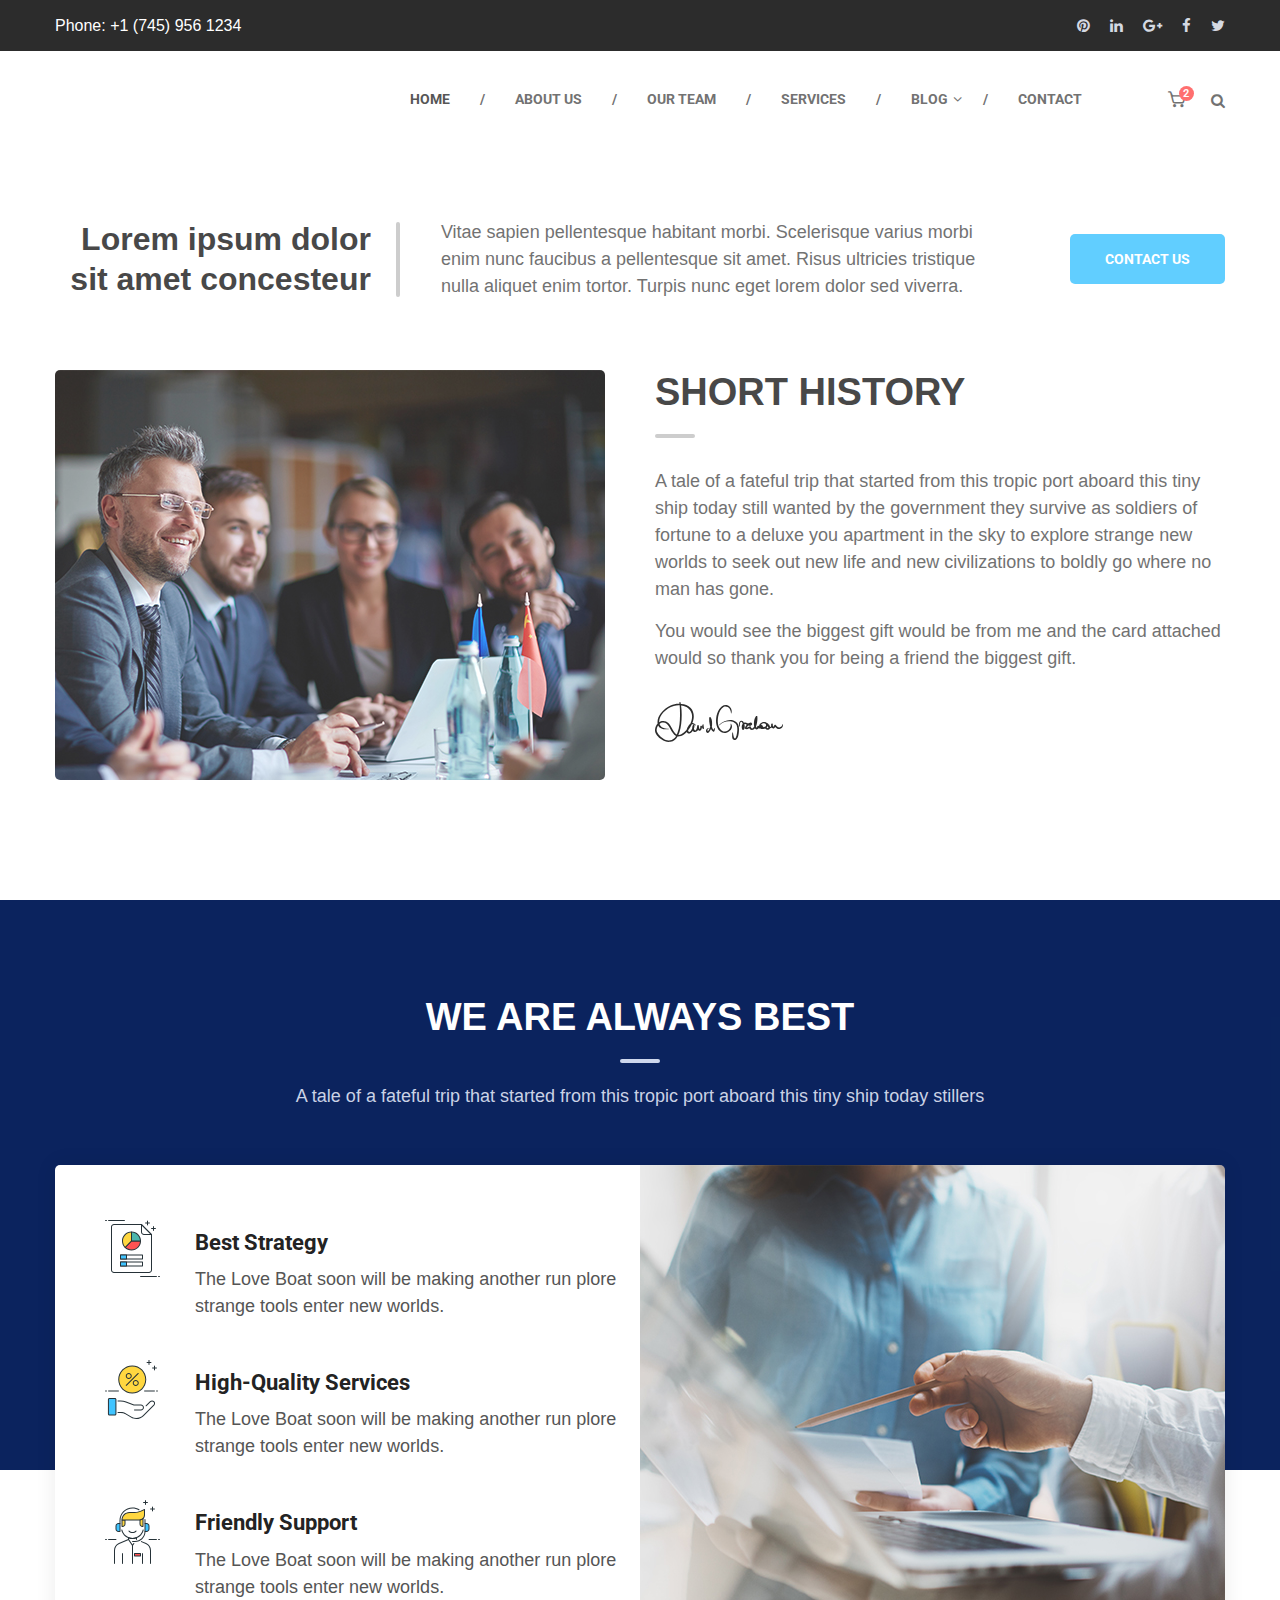
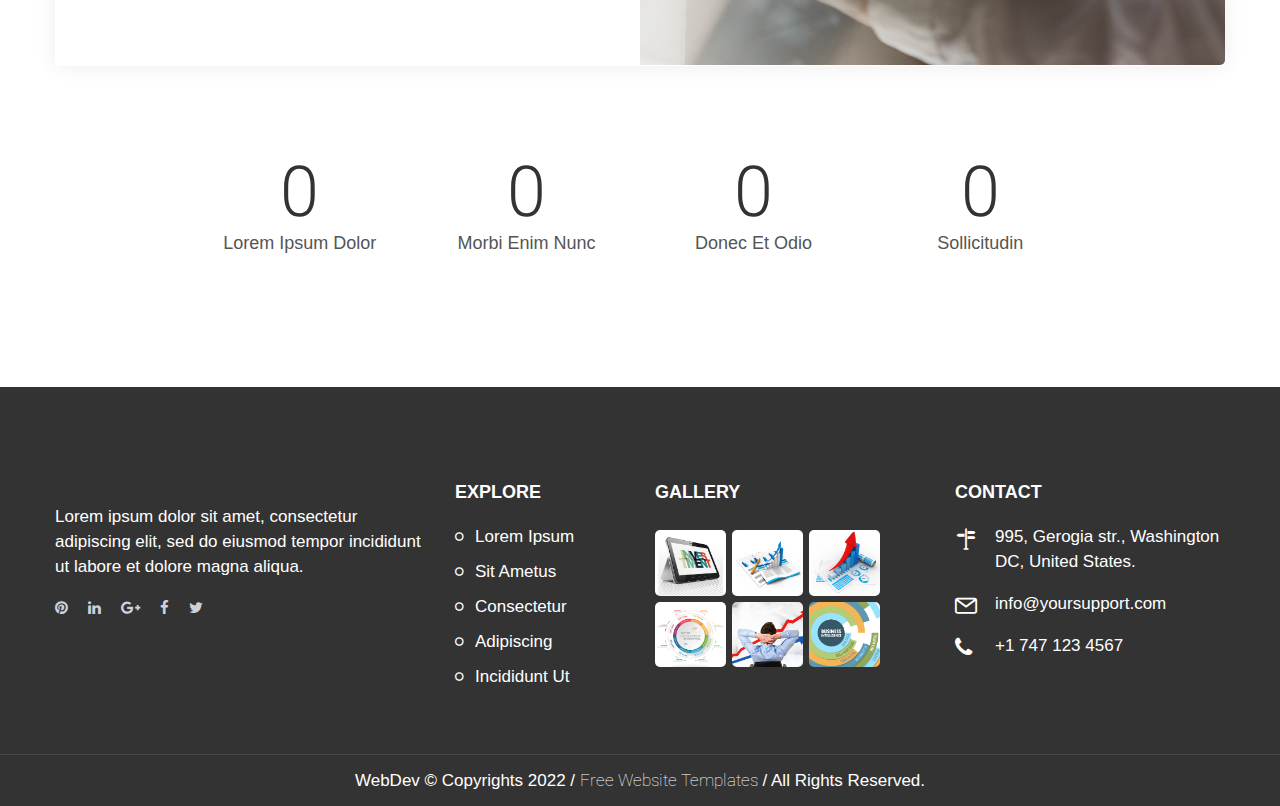
==== commit c9a10d39: "..." ====
--- a/about.html
+++ b/about.html
@@ -15,7 +15,7 @@
 		<!-- iOS Safari -->
 		<meta name="apple-mobile-web-app-status-bar-style" content="#061948">
 		<!-- Favicon -->
-		<link rel="icon" type="image/png" sizes="56x56" href="images/fav-icon/icon.png">
+		<link rel="icon" type="image/png" sizes="56x56" href="images/fav-icon/favicon.ico">
 		<!-- Main style sheet -->
 		<link rel="stylesheet" type="text/css" href="css/style.css">
 		<!-- responsive style sheet -->
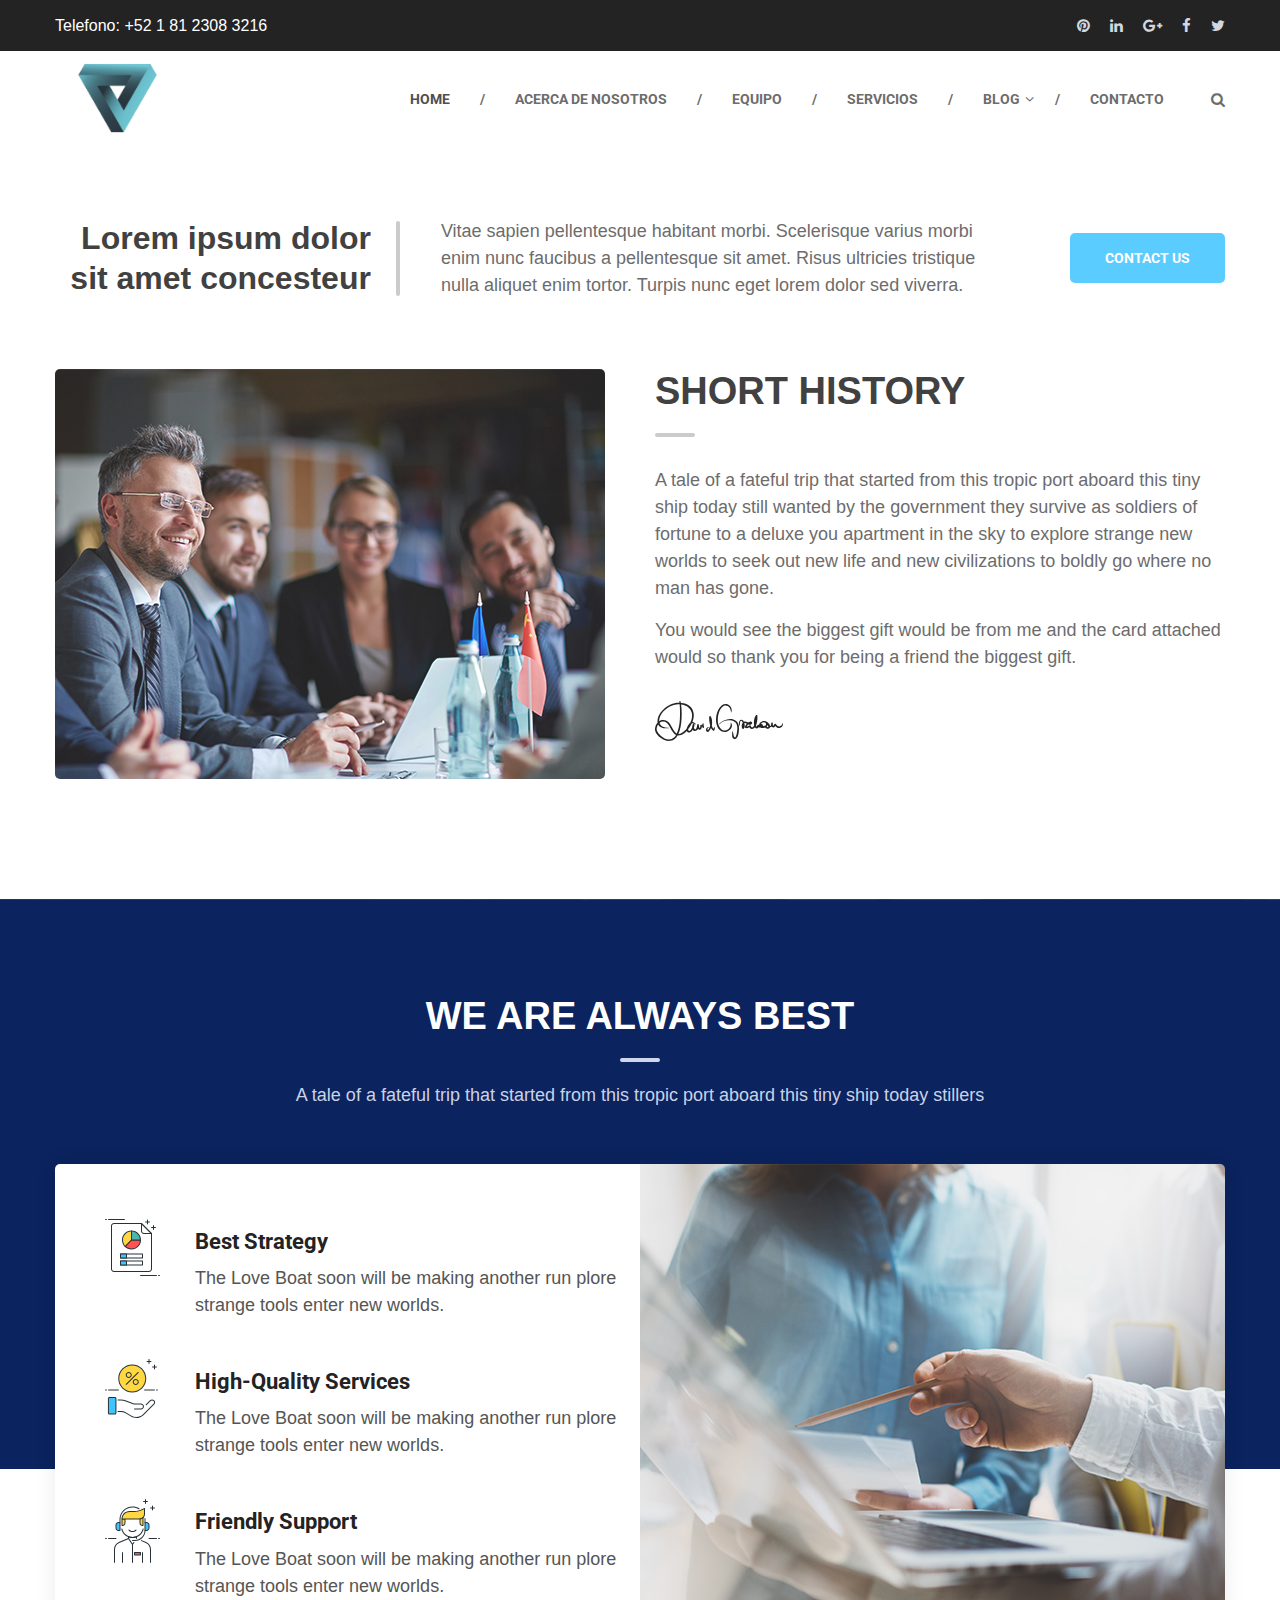
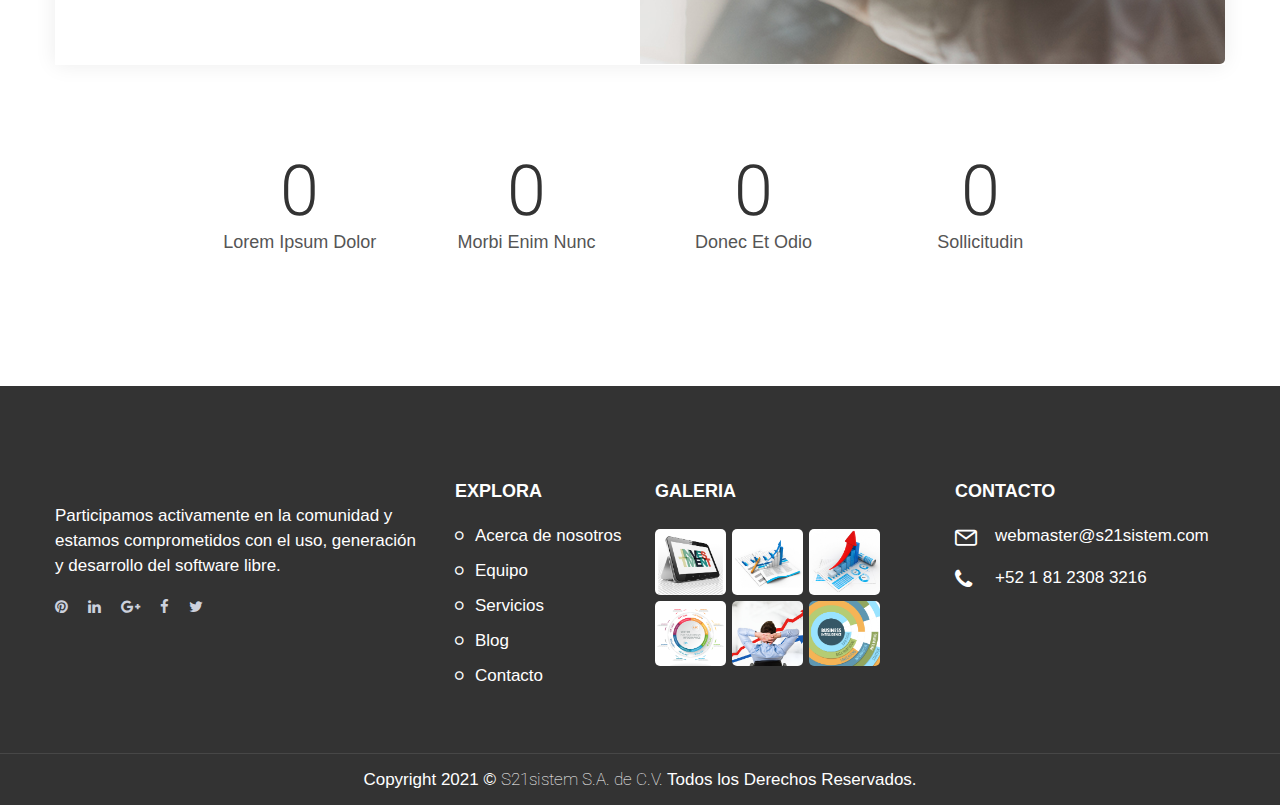
==== commit 3a3d472d: "..." ====
--- a/about.html
+++ b/about.html
@@ -46,14 +46,15 @@
 				Theme Header One
 			============================================== 
 			-->
+
 			<header class="header-two">
 				<div class="top-header">
 					<div class="container">
 						<div class="row">
 							<div class="col-md-6 col-sm-8 col-12">
 								<ul class="left-widget">
-									<li>Phone: +1 (745) 956 1234</li>
-									<li>
+									<li>Telefono: +52 1 81 2308 3216</li>
+									<!--<li>
 										<div id="polyglotLanguageSwitcher">
 											<form action="#">
 												<select id="polyglot-language-options">
@@ -64,8 +65,8 @@
 													<option id="es" value="es">Spanish</option>
 												</select>
 											</form>
-										</div> <!-- End #polyglotLanguageSwitcher -->
-									</li>
+										</div>
+									</li>-->
 								</ul>
 							</div>
 							<div class="col-md-6 col-sm-4 col-12">
@@ -84,31 +85,29 @@
 				<div class="theme-menu-wrapper">
 					<div class="container">
 						<div class="bg-wrapper clearfix">
-							<div class="logo float-left"><a href="index.html"><img class="logmer" src="images/logo/logo.svg" alt=""></a></div>
+							<div class="logo float-left"><a href="index.html"><img class="logmer" src="images/logo/opcion2.png" alt=""></a></div>
 							<!-- ============== Menu Warpper ================ -->
 							<div class="menu-wrapper float-left">
 								<nav id="mega-menu-holder" class="clearfix">
 									<ul class="clearfix">
 										<li class="active"><a href="index.html">Home</a></li>
-										<li><a href="about.html">ABOUT US</a></li>
-										<li><a href="team.html">Our Team</a></li>
-										<li><a href="service.html">Services</a></li>
+										<li><a href="about.html">Acerca de nosotros</a></li>
+										<li><a href="">Equipo</a></li>
+										<li><a href="">Servicios</a></li>
 										<li><a href="#">Blog</a>
 											<ul class="dropdown">
-												<li><a href="blog.html">Blog Left Sidebar</a></li>
-												<li><a href="blog-r.html">Blog Right Sidebar</a></li>
-												<li><a href="blog-details.html">Blog Post</a></li>
+												<li><a href="">Blog Left Sidebar</a></li>
+												<li><a href="">Blog Right Sidebar</a></li>
+												<li><a href="">Blog Post</a></li>
 											</ul>
 										</li>
-										<li><a href="contact.html">contact</a></li>
+										<li><a href="">Contacto</a></li>
 									</ul>
 								</nav> <!-- /#mega-menu-holder -->
 							</div> <!-- /.menu-wrapper -->
 							<div class="right-widget float-right">
 								<ul>
-									<li class="cart-icon">
-										<a href="#"><i class="flaticon-tool"></i> <span>2</span></a>
-									</li>
+									
 									<li class="search-option">
 										<div class="dropdown">
 											<button type="button" class="dropdown-toggle" data-toggle="dropdown"><i class="fa fa-search" aria-hidden="true"></i></button>
@@ -124,10 +123,6 @@
 					</div> <!-- /.container -->
 				</div> <!-- /.theme-menu-wrapper -->
 			</header>  <!-- /.header-one -->
-
-			
-
-
 
 			<!-- 
 			=============================================
@@ -263,7 +258,7 @@
 						<div class="row">
 							<div class="col-lg-4 col-sm-6 col-12 logo-widget">
 								<div class="logo"><a href="index.html"><img class="logmer" src="images/logo/logo-2.svg" alt=""></a></div>
-								<p>Lorem ipsum dolor sit amet, consectetur adipiscing elit, sed do eiusmod tempor incididunt ut labore et dolore magna aliqua.</p>
+								<p>Participamos activamente en la comunidad y estamos comprometidos con el uso, generación y desarrollo del software libre.</p>
 								<ul class="social-icon">
 									<li><a href="#"><i class="fa fa-pinterest" aria-hidden="true"></i></a></li>
 									<li><a href="#"><i class="fa fa-linkedin" aria-hidden="true"></i></a></li>
@@ -273,17 +268,17 @@
 								</ul>
 							</div> <!-- /.logo-widget -->
 							<div class="col-lg-2 col-sm-6 col-12 footer-list">
-								<h6 class="title">EXPLORE</h6>
+								<h6 class="title">EXPLORA</h6>
 								<ul>
-									<li><a href="about.html">Lorem Ipsum</a></li>
-									<li><a href="service.html">Sit Ametus</a></li>
-									<li><a href="project.html">Consectetur</a></li>
-									<li><a href="blog.html">Adipiscing</a></li>
-									<li><a href="contact.html">Incididunt Ut</a></li>
+									<li><a href="about.html">Acerca de nosotros</a></li>
+									<li><a href="service.html">Equipo</a></li>
+									<li><a href="project.html">Servicios</a></li>
+									<li><a href="blog.html">Blog</a></li>
+									<li><a href="contact.html">Contacto</a></li>
 								</ul>
 							</div> <!-- /.footer-list -->
 							<div class="col-lg-3 col-sm-6 col-12 footer-gallery">
-								<h6 class="title">Gallery</h6>
+								<h6 class="title">Galeria</h6>
 								<div class="wrapper">
 									<div class="row">
 										<div class="col-4">
@@ -307,21 +302,18 @@
 									</div>
 								</div>
 							</div> <!-- /.footer-gallery -->
-
+							
 							<div class="col-lg-3 col-sm-6 col-12 contact-widget">
-								<h6 class="title">CONTACT</h6>
+								<h6 class="title">CONTACTO</h6>
 								<ul>
-									<li>
-										<i class="flaticon-direction-signs"></i>
-										995, Gerogia str., Washington DC, United States.
-									</li>
+									
 									<li>
 										<i class="flaticon-multimedia-1"></i>
-										<a href="#">info@yoursupport.com</a>
+										<a href="#">webmaster@s21sistem.com</a>
 									</li>
 									<li>
 										<i class="fa fa-phone" aria-hidden="true"></i>
-										<a href="#">+1 747 123 4567</a>
+										<a href="#">+52 1 81 2308 3216</a>
 									</li>
 								</ul>
 							</div> <!-- /.contact-widget -->
@@ -330,7 +322,7 @@
 				</div> <!-- /.top-footer -->
 				<div class="bottom-footer">
 					<div class="container">
-						<p>WebDev &copy; Copyrights 2022 / <a class="white-link" href="https://gridgum.com">Free Website Templates</a> / All Rights Reserved. </p>
+						<p>Copyright 2021 ©  <a class="white-link" href="index.html"> S21sistem S.A. de C.V.</a> Todos los Derechos Reservados. </p>
 					</div>
 				</div> <!-- /.bottom-footer -->
 			</footer> <!-- /.theme-footer-two -->
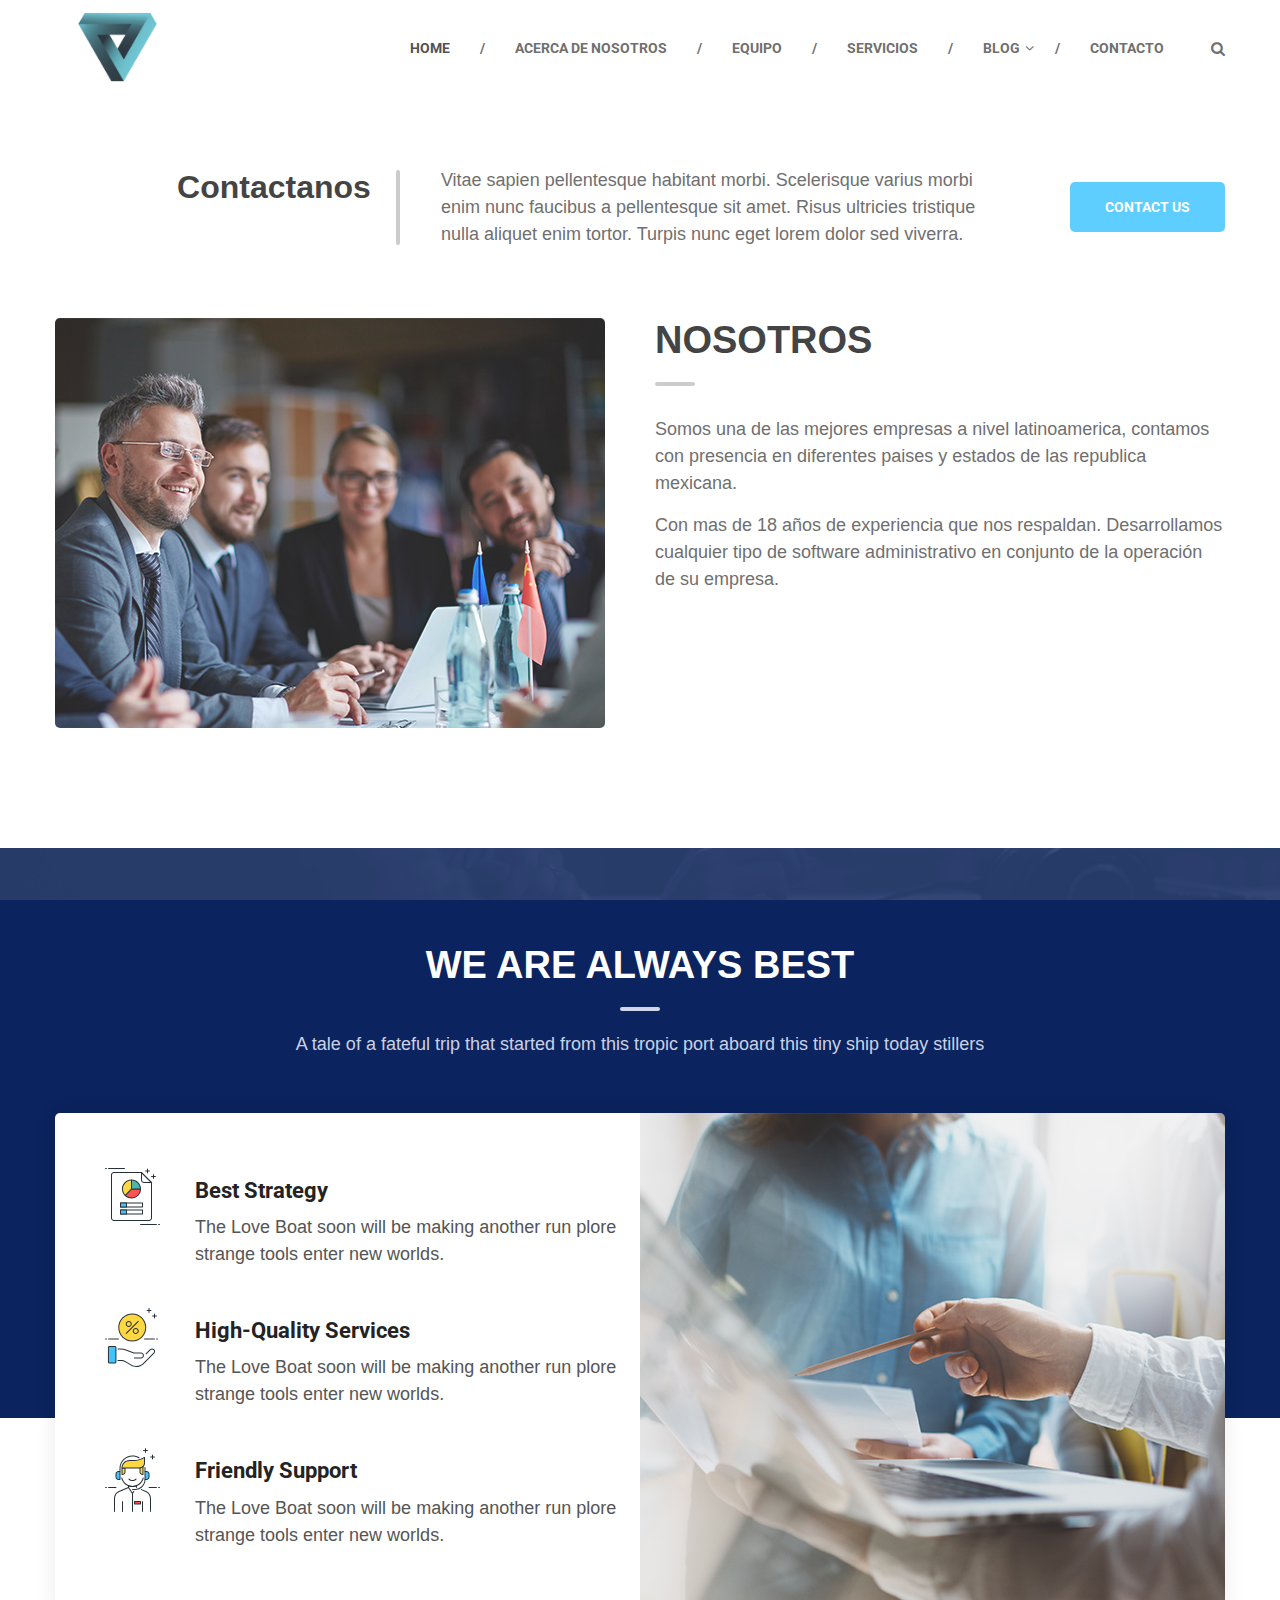
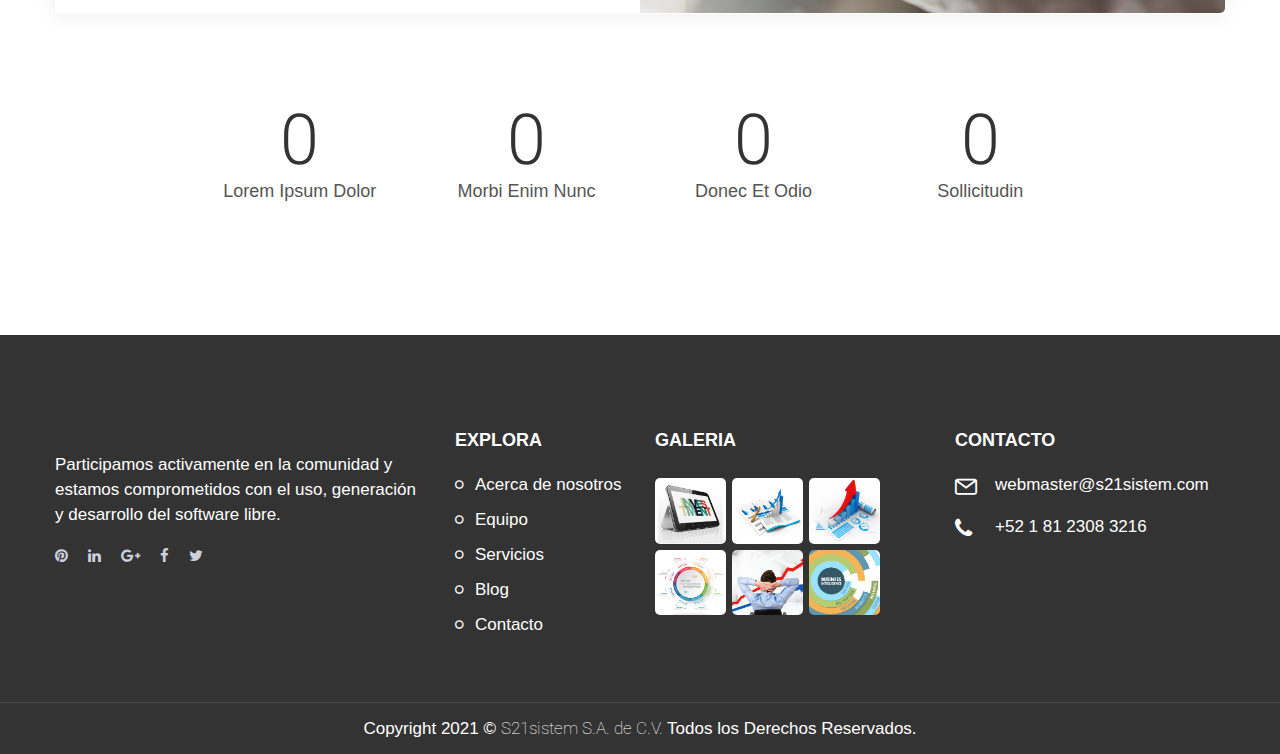
==== commit b8d8b27b: "..." ====
--- a/about.html
+++ b/about.html
@@ -48,39 +48,6 @@
 			-->
 
 			<header class="header-two">
-				<div class="top-header">
-					<div class="container">
-						<div class="row">
-							<div class="col-md-6 col-sm-8 col-12">
-								<ul class="left-widget">
-									<li>Telefono: +52 1 81 2308 3216</li>
-									<!--<li>
-										<div id="polyglotLanguageSwitcher">
-											<form action="#">
-												<select id="polyglot-language-options">
-													<option id="en" value="en" selected>English</option>
-													<option id="fr" value="fr">French</option>
-													<option id="de" value="de">German</option>
-													<option id="it" value="it">Italian</option>
-													<option id="es" value="es">Spanish</option>
-												</select>
-											</form>
-										</div>
-									</li>-->
-								</ul>
-							</div>
-							<div class="col-md-6 col-sm-4 col-12">
-								<ul class="social-icon">
-									<li><a href="#"><i class="fa fa-pinterest" aria-hidden="true"></i></a></li>
-									<li><a href="#"><i class="fa fa-linkedin" aria-hidden="true"></i></a></li>
-									<li><a href="#"><i class="fa fa-google-plus" aria-hidden="true"></i></a></li>
-									<li><a href="#"><i class="fa fa-facebook" aria-hidden="true"></i></a></li>
-									<li><a href="#"><i class="fa fa-twitter" aria-hidden="true"></i></a></li>
-								</ul>
-							</div>
-						</div> <!-- /.row -->
-					</div> <!-- /.container -->
-				</div> <!-- /.top-header -->
 
 				<div class="theme-menu-wrapper">
 					<div class="container">
@@ -131,7 +98,7 @@
 			-->
 			<div class="callout-banner no-bg">
 				<div class="container clearfix">
-					<h3 class="title">Lorem ipsum dolor sit amet concesteur</h3>
+					<h3 class="title">Contactanos</h3>
 					<p>Vitae sapien pellentesque habitant morbi. Scelerisque varius morbi enim nunc faucibus a pellentesque sit amet. Risus ultricies tristique nulla aliquet enim tortor. Turpis nunc eget lorem dolor sed viverra.</p>
 					<a href="#" class="theme-button-one">CONTACT US</a>
 				</div>
@@ -150,11 +117,10 @@
 						<div class="row">
 							<div class="col-lg-6 col-12 text order-lg-last">
 								<div class="theme-title-one">
-									<h2>SHORT HISTORY</h2>
+									<h2>Nosotros</h2>
 								</div> <!-- /.theme-title-one -->
-								<p>A tale of a fateful trip that started from this tropic port aboard this tiny ship today still wanted by the government they survive as soldiers of fortune to a deluxe you apartment in the sky to explore strange new worlds to seek out new life and new civilizations to boldly go where no man has gone.</p>
-								<p>You would see the biggest gift would be from me and the card attached would so thank you for being a friend the biggest gift.</p>
-								<img src="images/signature-black.svg" alt="" class="sign">
+								<p>Somos una de las mejores empresas a nivel latinoamerica, contamos con presencia en diferentes paises y estados de las republica mexicana.</p>
+								<p>Con mas de 18 años de experiencia que nos respaldan. Desarrollamos cualquier tipo de software administrativo en conjunto de la operación de su empresa. </p>
 							</div> <!-- /.col- -->
 							<div class="col-lg-6 col-12 order-lg-first">
 								<img src="images/about/1.jpg" alt="" class="left-img">
--- a/css/style.css
+++ b/css/style.css
@@ -740,7 +740,7 @@
 .consultation-form .theme-title-one {margin-bottom: 55px;}
 .consultation-form .main-content {box-shadow: 0px 0px 30px 0px rgba(0, 0, 0, 0.08);}
 .consultation-form .img-box {
-  background: url(../images/home/10.jpg) no-repeat center;
+  background: url(../images/home/imagen4.jpg) no-repeat center;
   background-size: cover;
   height: 500px;
   border-radius: 5px 0 0 5px;
@@ -1080,7 +1080,7 @@
   -webkit-transform:scale(0,1);
           transform:scale(0,0);
 }
-.our-case .single-case-block:hover .hover-content {
+.our-case .single-case-block .hover-content {
   -webkit-transform:scale(1);
           transform:scale(1);
 }
@@ -1095,7 +1095,7 @@
   -webkit-transform:translateY(100px);
           transform:translateY(100px);
 }
-.our-case .single-case-block:hover .hover-content .text {
+.our-case .single-case-block .hover-content .text {
   -webkit-transform:translateY(0);
           transform:translateY(0);
   opacity: 1;
@@ -1139,7 +1139,7 @@
   margin: 55px 0 0 0;
 }
 .faq-section .wrapper .img-box {
-  background: url(../images/home/13.jpg) no-repeat center center;
+  background: url(../images/home/imagen4.jpg)  no-repeat center center;
   background-size: cover;
   border-radius: 5px 0 0 5px;
   position: relative;
@@ -2024,4 +2024,29 @@
   width:380px;
   padding: 0 20px;
   border:1px solid #f0f0f0;
-}+}
+.layout_whatsapp {
+  display: flex;
+  align-items: center;
+  justify-content: center;
+  position: fixed;
+  bottom: 35px;
+  right: 25px;
+  z-index: 100;
+  gap: 10px; }
+  @media (min-width: 1199px) {
+    .layout_whatsapp {
+      bottom: 80px; } }
+  .layout_whatsapp__button {
+    display: flex;
+    align-items: center;
+    justify-content: center;
+    max-width: 82px !important;
+    height: auto;
+    padding: 15px;
+    background-color: #15B633;
+    border-radius: 100%; }
+    .layout_whatsapp__button__img {
+      width: 30px; }
+      .layout_whatsapp__button__img img {
+        width: 100%; }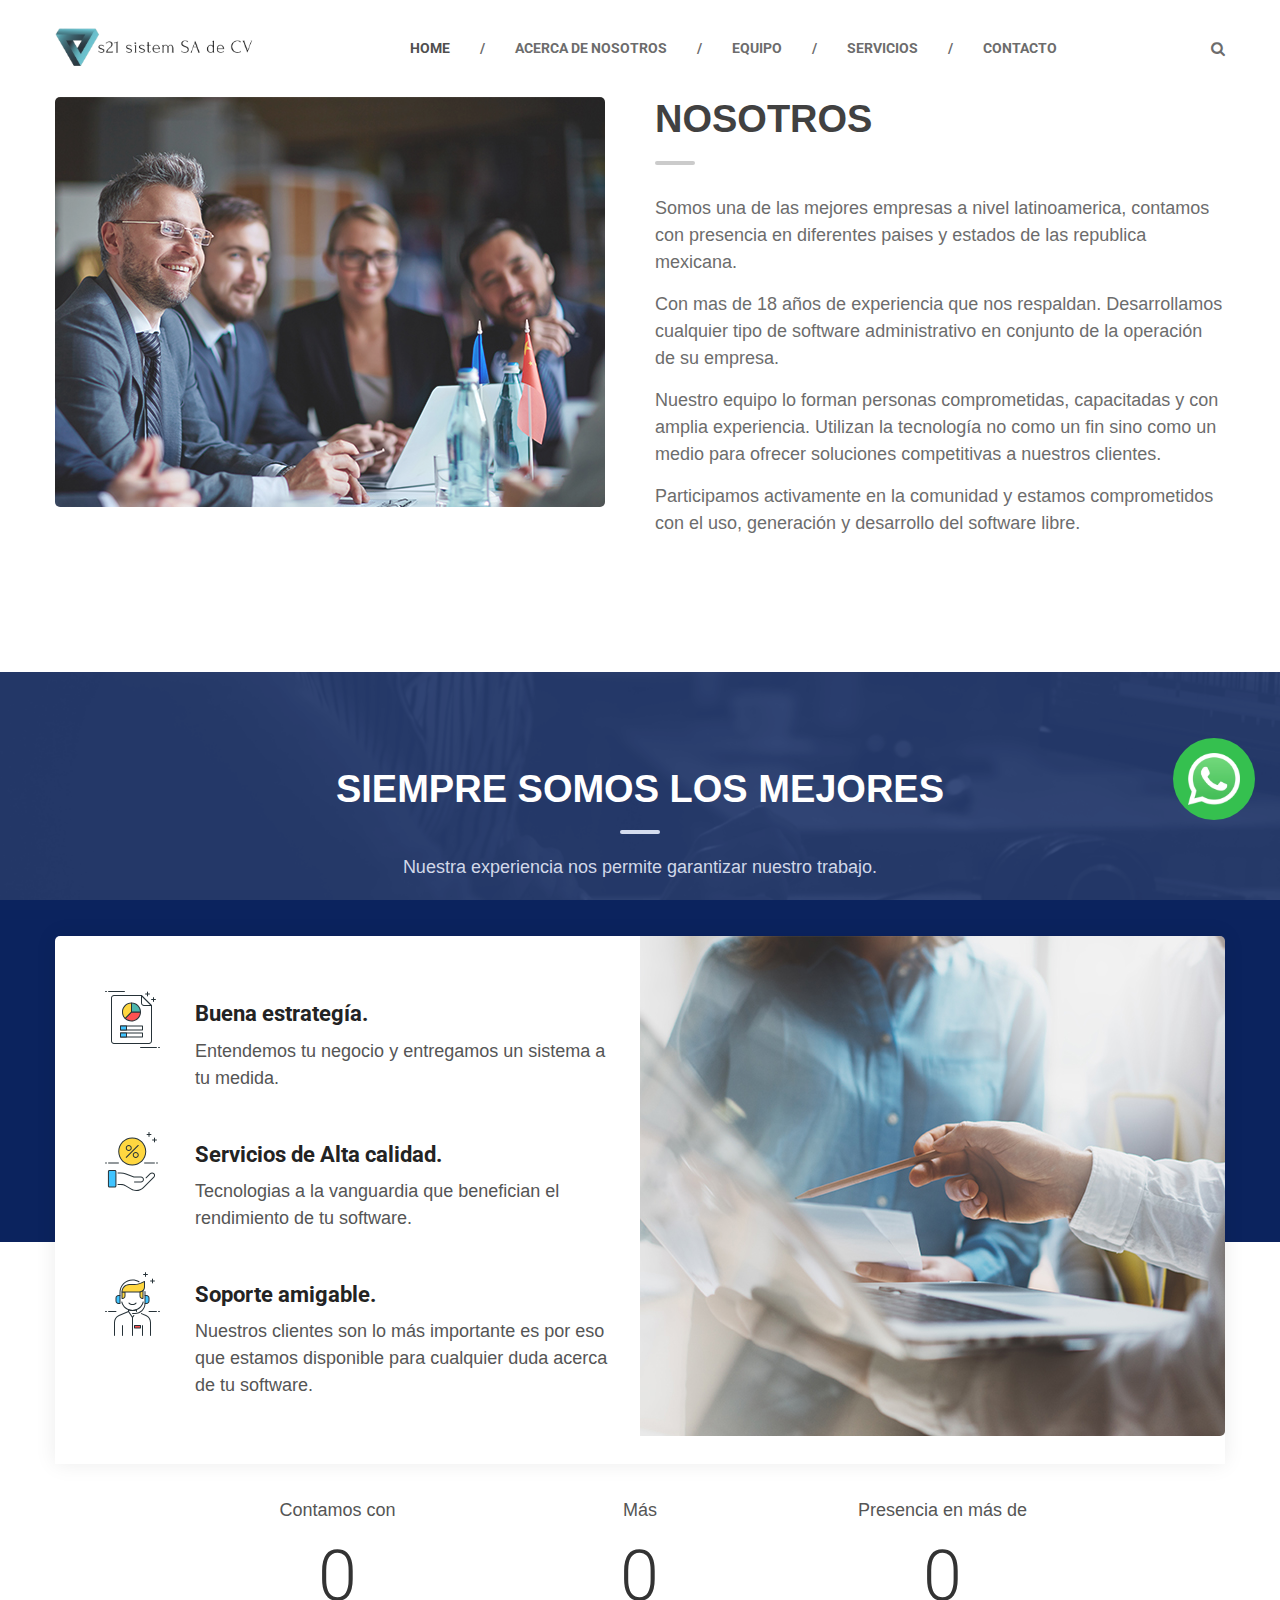
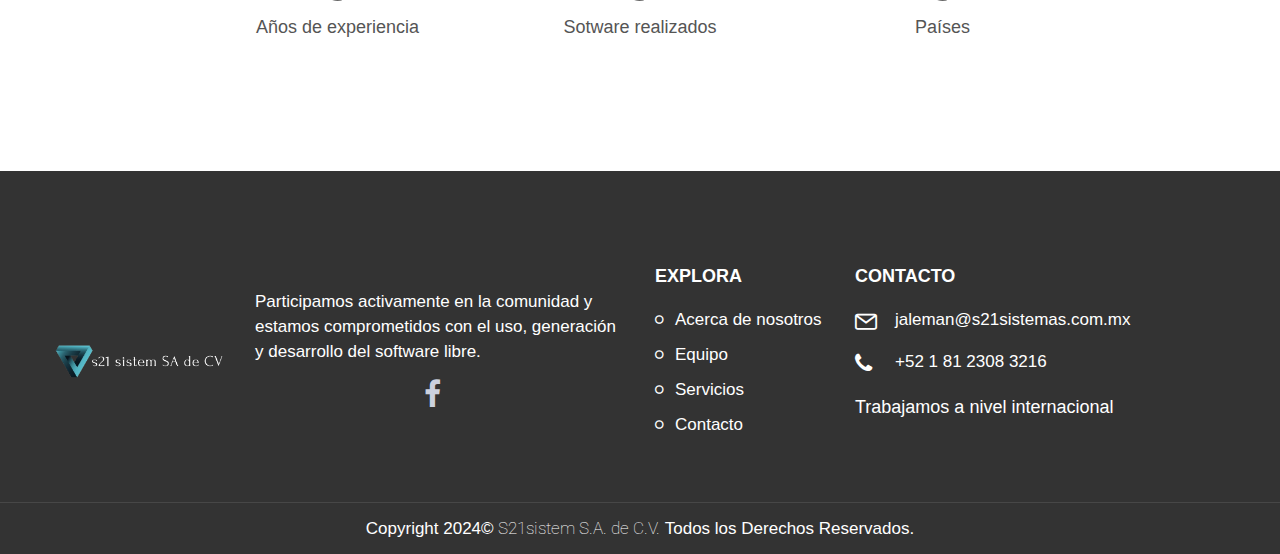
==== commit 773961d9: "..." ====
--- a/about.html
+++ b/about.html
@@ -2,7 +2,7 @@
 <html lang="en">
 	<head>
 		<meta charset="UTF-8">
-		<title>Nedda - Business Corporation Bootstrap HTML Template</title>
+		<title>S21 System</title>
 		<!-- For IE -->
 		<meta http-equiv="X-UA-Compatible" content="IE=edge">
 		<!-- For Resposive Device -->
@@ -48,11 +48,12 @@
 			-->
 
 			<header class="header-two">
+			
 
 				<div class="theme-menu-wrapper">
 					<div class="container">
 						<div class="bg-wrapper clearfix">
-							<div class="logo float-left"><a href="index.html"><img class="logmer" src="images/logo/opcion2.png" alt=""></a></div>
+							<div class="logo float-left"><a href="index.html"><img class="logmer" src="images/logo/s21-name.png" alt=""  style="height: auto; width: 200px;"></a></div>
 							<!-- ============== Menu Warpper ================ -->
 							<div class="menu-wrapper float-left">
 								<nav id="mega-menu-holder" class="clearfix">
@@ -61,13 +62,6 @@
 										<li><a href="about.html">Acerca de nosotros</a></li>
 										<li><a href="">Equipo</a></li>
 										<li><a href="">Servicios</a></li>
-										<li><a href="#">Blog</a>
-											<ul class="dropdown">
-												<li><a href="">Blog Left Sidebar</a></li>
-												<li><a href="">Blog Right Sidebar</a></li>
-												<li><a href="">Blog Post</a></li>
-											</ul>
-										</li>
 										<li><a href="">Contacto</a></li>
 									</ul>
 								</nav> <!-- /#mega-menu-holder -->
@@ -91,21 +85,13 @@
 				</div> <!-- /.theme-menu-wrapper -->
 			</header>  <!-- /.header-one -->
 
-			<!-- 
-			=============================================
-				CallOut Banner 
-			============================================== 
-			-->
-			<div class="callout-banner no-bg">
-				<div class="container clearfix">
-					<h3 class="title">Contactanos</h3>
-					<p>Vitae sapien pellentesque habitant morbi. Scelerisque varius morbi enim nunc faucibus a pellentesque sit amet. Risus ultricies tristique nulla aliquet enim tortor. Turpis nunc eget lorem dolor sed viverra.</p>
-					<a href="#" class="theme-button-one">CONTACT US</a>
-				</div>
-			</div> <!-- /.callout-banner -->
-			
-			
-			
+			<!-- Button whastapp -->
+			<nav role="button" class="layout_whatsapp">
+				<a class="layout_whatsapp__button" href="https://api.whatsapp.com/send?phone=5218123083216TELEFONO&text=Hola%20quiero%20cotizar" target="_blank">
+					<img src='./images/whatsapp-icon-logo-6E793ACECD-seeklogo.com.webp' alt='whastapp'  width="100%" height="100%"/>
+				</a>
+			</nav>
+
 			<!-- 
 			=============================================
 				About Company Stye Two
@@ -121,6 +107,8 @@
 								</div> <!-- /.theme-title-one -->
 								<p>Somos una de las mejores empresas a nivel latinoamerica, contamos con presencia en diferentes paises y estados de las republica mexicana.</p>
 								<p>Con mas de 18 años de experiencia que nos respaldan. Desarrollamos cualquier tipo de software administrativo en conjunto de la operación de su empresa. </p>
+								<p>Nuestro equipo lo forman personas comprometidas, capacitadas y con amplia experiencia. Utilizan la tecnología no como un fin sino como un medio para ofrecer soluciones competitivas a nuestros clientes.</p>
+								<p>Participamos activamente en la comunidad y estamos comprometidos con el uso, generación y desarrollo del software libre.</p>
 							</div> <!-- /.col- -->
 							<div class="col-lg-6 col-12 order-lg-first">
 								<img src="images/about/1.jpg" alt="" class="left-img">
@@ -140,8 +128,8 @@
 				<div class="overlay">
 					<div class="container">
 						<div class="theme-title-one">
-							<h2>WE ARE ALWAYS BEST</h2>
-							<p>A tale of a fateful trip that started from this tropic port aboard this tiny ship today stillers</p>
+							<h2>SIEMPRE SOMOS LOS MEJORES</h2>
+							<p>Nuestra experiencia nos permite garantizar nuestro trabajo.</p>
 						</div> <!-- /.theme-title-one -->
 
 						<div class="wrapper row no-gutters">
@@ -150,18 +138,18 @@
 								<ul class="best-list-item">
 									<li>
 										<img src="images/icon/data-report.svg" class="icon">
-										<h5><a href="#">Best Strategy</a></h5>
-										<p>The Love Boat soon will be making another run plore strange tools enter new worlds.</p>
+										<h5><a href="#">Buena estrategía.</a></h5>
+										<p>Entendemos tu negocio y entregamos un sistema a tu medida.</p>
 									</li>
 									<li>
 										<img src="images/icon/commissions.svg" class="icon">
-										<h5><a href="#">High-Quality Services</a></h5>
-										<p>The Love Boat soon will be making another run plore strange tools enter new worlds.</p>
+										<h5><a href="#">Servicios de Alta calidad.</a></h5>
+										<p>Tecnologias a la vanguardia que benefician el rendimiento de tu software.</p>
 									</li>
 									<li>
 										<img src="images/icon/customer-service.svg" class="icon">
-										<h5><a href="#">Friendly Support</a></h5>
-										<p>The Love Boat soon will be making another run plore strange tools enter new worlds.</p>
+										<h5><a href="#">Soporte amigable.</a></h5>
+										<p>Nuestros clientes son lo más importante es por eso que estamos disponible para cualquier duda acerca de tu software.</p>
 									</li>
 								</ul>
 							</div> <!-- /.col- -->
@@ -181,30 +169,28 @@
 					<div class="clearfix">
 						<div class="cunter-wrapper">
 							<div class="row">
-								<div class="col-md-3 col-6">
+								<div class="col-md-4 col-8">
 									<div class="single-counter-box">
-				        				<div class="number"><span class="timer" data-from="0" data-to="45" data-speed="1200" data-refresh-interval="5">0</span></div>
-				        				<p>Lorem Ipsum Dolor</p>
+										<p>Contamos con</p>
+				        				<div class="number"><span class="timer" data-from="0" data-to="18" data-speed="1200" data-refresh-interval="5">0</span></div>
+				        				<p>Años de experiencia</p>
 				        			</div> <!-- /.single-counter-box -->
 								</div>  <!-- /.col- -->
-								<div class="col-md-3 col-6">
+								<div class="col-md-4 col-8">
 									<div class="single-counter-box">
-				        				<div class="number"><span class="timer" data-from="0" data-to="564" data-speed="1200" data-refresh-interval="5">0</span></div>
-				        				<p>Morbi Enim Nunc</p>
+										<p>Más</p>
+				        				<div class="number"><span class="timer" data-from="0" data-to="100" data-speed="1200" data-refresh-interval="5">0</span></div>
+				        				<p>Sotware realizados</p>
 				        			</div> <!-- /.single-counter-box -->
 								</div>  <!-- /.col- -->
-								<div class="col-md-3 col-6">
+								<div class="col-md-4 col-8">
 									<div class="single-counter-box">
-				        				<div class="number"><span class="timer" data-from="0" data-to="134" data-speed="1200" data-refresh-interval="5">0</span></div>
-				        				<p>Donec Et Odio</p>
+										<p>Presencia en más de</p>
+				        				<div class="number"><span class="timer" data-from="0" data-to="12" data-speed="1200" data-refresh-interval="5">0</span></div>
+				        				<p>Países</p>
 				        			</div> <!-- /.single-counter-box -->
 								</div>  <!-- /.col- -->
-								<div class="col-md-3 col-6">
-									<div class="single-counter-box">
-				        				<div class="number"><span class="timer" data-from="0" data-to="35" data-speed="1200" data-refresh-interval="5">0</span></div>
-				        				<p>Sollicitudin</p>
-				        			</div> <!-- /.single-counter-box -->
-								</div>  <!-- /.col- -->
+								
 							</div> <!-- /.row -->
 						</div> <!-- /.cunter-wrapper -->
 					</div> <!-- /.clearfix -->
@@ -222,16 +208,17 @@
 				<div class="top-footer">
 					<div class="container">
 						<div class="row">
-							<div class="col-lg-4 col-sm-6 col-12 logo-widget">
-								<div class="logo"><a href="index.html"><img class="logmer" src="images/logo/logo-2.svg" alt=""></a></div>
+
+							<div class="col-lg-2 col-sm-6 col-12  logo-widget" style="display: flex; justify-content: center; align-items: center;">
+								<a href="index.html"><img class="logmer" src="images/logo/s21-text-white.png" alt=""  style="height: auto; width: 200px;"></a>
+							</div> <!-- /.logo-widget -->
+
+							<div class="col-lg-4 col-sm-6 col-12  logo-widget" style="display: flex; justify-content: center; align-items: center; flex-direction: column;">
 								<p>Participamos activamente en la comunidad y estamos comprometidos con el uso, generación y desarrollo del software libre.</p>
-								<ul class="social-icon">
-									<li><a href="#"><i class="fa fa-pinterest" aria-hidden="true"></i></a></li>
-									<li><a href="#"><i class="fa fa-linkedin" aria-hidden="true"></i></a></li>
-									<li><a href="#"><i class="fa fa-google-plus" aria-hidden="true"></i></a></li>
-									<li><a href="#"><i class="fa fa-facebook" aria-hidden="true"></i></a></li>
-									<li><a href="#"><i class="fa fa-twitter" aria-hidden="true"></i></a></li>
-								</ul>
+								<ul class="social-icon" style="display: flex; justify-content: center; align-items: center;">
+									<li><a href="https://www.facebook.com/s21sistem/"><i class="fa fa-facebook" aria-hidden="true" style="font-size: 30px;"></i></a></li>
+								</ul>
+
 							</div> <!-- /.logo-widget -->
 							<div class="col-lg-2 col-sm-6 col-12 footer-list">
 								<h6 class="title">EXPLORA</h6>
@@ -239,56 +226,34 @@
 									<li><a href="about.html">Acerca de nosotros</a></li>
 									<li><a href="service.html">Equipo</a></li>
 									<li><a href="project.html">Servicios</a></li>
-									<li><a href="blog.html">Blog</a></li>
 									<li><a href="contact.html">Contacto</a></li>
 								</ul>
 							</div> <!-- /.footer-list -->
-							<div class="col-lg-3 col-sm-6 col-12 footer-gallery">
-								<h6 class="title">Galeria</h6>
-								<div class="wrapper">
-									<div class="row">
-										<div class="col-4">
-											<a href="images/footer/1.jpg" data-fancybox="gallery" data-caption="Caption for single image" class="fancybox"><img src="images/footer/1.jpg" alt=""></a>
-										</div>
-										<div class="col-4">
-											<a href="images/footer/2.jpg" data-fancybox="gallery" data-caption="Caption for single image" class="fancybox"><img src="images/footer/2.jpg" alt=""></a>
-										</div>
-										<div class="col-4">
-											<a href="images/footer/3.jpg" data-fancybox="gallery" data-caption="Caption for single image" class="fancybox"><img src="images/footer/3.jpg" alt=""></a>
-										</div>
-										<div class="col-4">
-											<a href="images/footer/4.jpg" data-fancybox="gallery" data-caption="Caption for single image" class="fancybox"><img src="images/footer/4.jpg" alt=""></a>
-										</div>
-										<div class="col-4">
-											<a href="images/footer/5.jpg" data-fancybox="gallery" data-caption="Caption for single image" class="fancybox"><img src="images/footer/5.jpg" alt=""></a>
-										</div>
-										<div class="col-4">
-											<a href="images/footer/6.jpg" data-fancybox="gallery" data-caption="Caption for single image" class="fancybox"><img src="images/footer/6.jpg" alt=""></a>
-										</div>
-									</div>
-								</div>
-							</div> <!-- /.footer-gallery -->
+						
 							
-							<div class="col-lg-3 col-sm-6 col-12 contact-widget">
+							<div class="col-lg-4 col-sm-6 col-12 contact-widget">
 								<h6 class="title">CONTACTO</h6>
 								<ul>
 									
 									<li>
 										<i class="flaticon-multimedia-1"></i>
-										<a href="#">webmaster@s21sistem.com</a>
+										<a href="#">jaleman@s21sistemas.com.mx</a>
 									</li>
 									<li>
 										<i class="fa fa-phone" aria-hidden="true"></i>
 										<a href="#">+52 1 81 2308 3216</a>
-									</li>
-								</ul>
+										
+									</li>
+									
+								</ul>
+								<p style="color: white; padding-top: 20px;">Trabajamos a nivel internacional</p>
 							</div> <!-- /.contact-widget -->
 						</div> <!-- /.row -->
 					</div> <!-- /.container -->
 				</div> <!-- /.top-footer -->
 				<div class="bottom-footer">
 					<div class="container">
-						<p>Copyright 2021 ©  <a class="white-link" href="index.html"> S21sistem S.A. de C.V.</a> Todos los Derechos Reservados. </p>
+						<p>Copyright 2024©  <a class="white-link" href="index.html"> S21sistem S.A. de C.V.</a> Todos los Derechos Reservados. </p>
 					</div>
 				</div> <!-- /.bottom-footer -->
 			</footer> <!-- /.theme-footer-two -->
--- a/css/style.css
+++ b/css/style.css
@@ -1210,12 +1210,11 @@
 }
 /*------------------ Short Banner ------------------*/
 .short-banner {
-  background: url(../images/home/14.jpg) no-repeat center center;
-  background-size: cover;
-  background-color: #707d9e;
+  background-color: #333;
+  background-image: url(../images/home/pattern2.png);
+  padding: 40px 0;
 }
 .short-banner .overlay {
-  background: rgba(255,255,255,0.4);
   padding: 52px 0;
   text-align: center;
 }
@@ -1224,6 +1223,7 @@
   line-height: 48px;
   width: 65%;
   margin: 0 auto;
+  color: white;
 }
 /*----------------- Latest News ------------------- */
 .our-blog .single-blog .image-box {
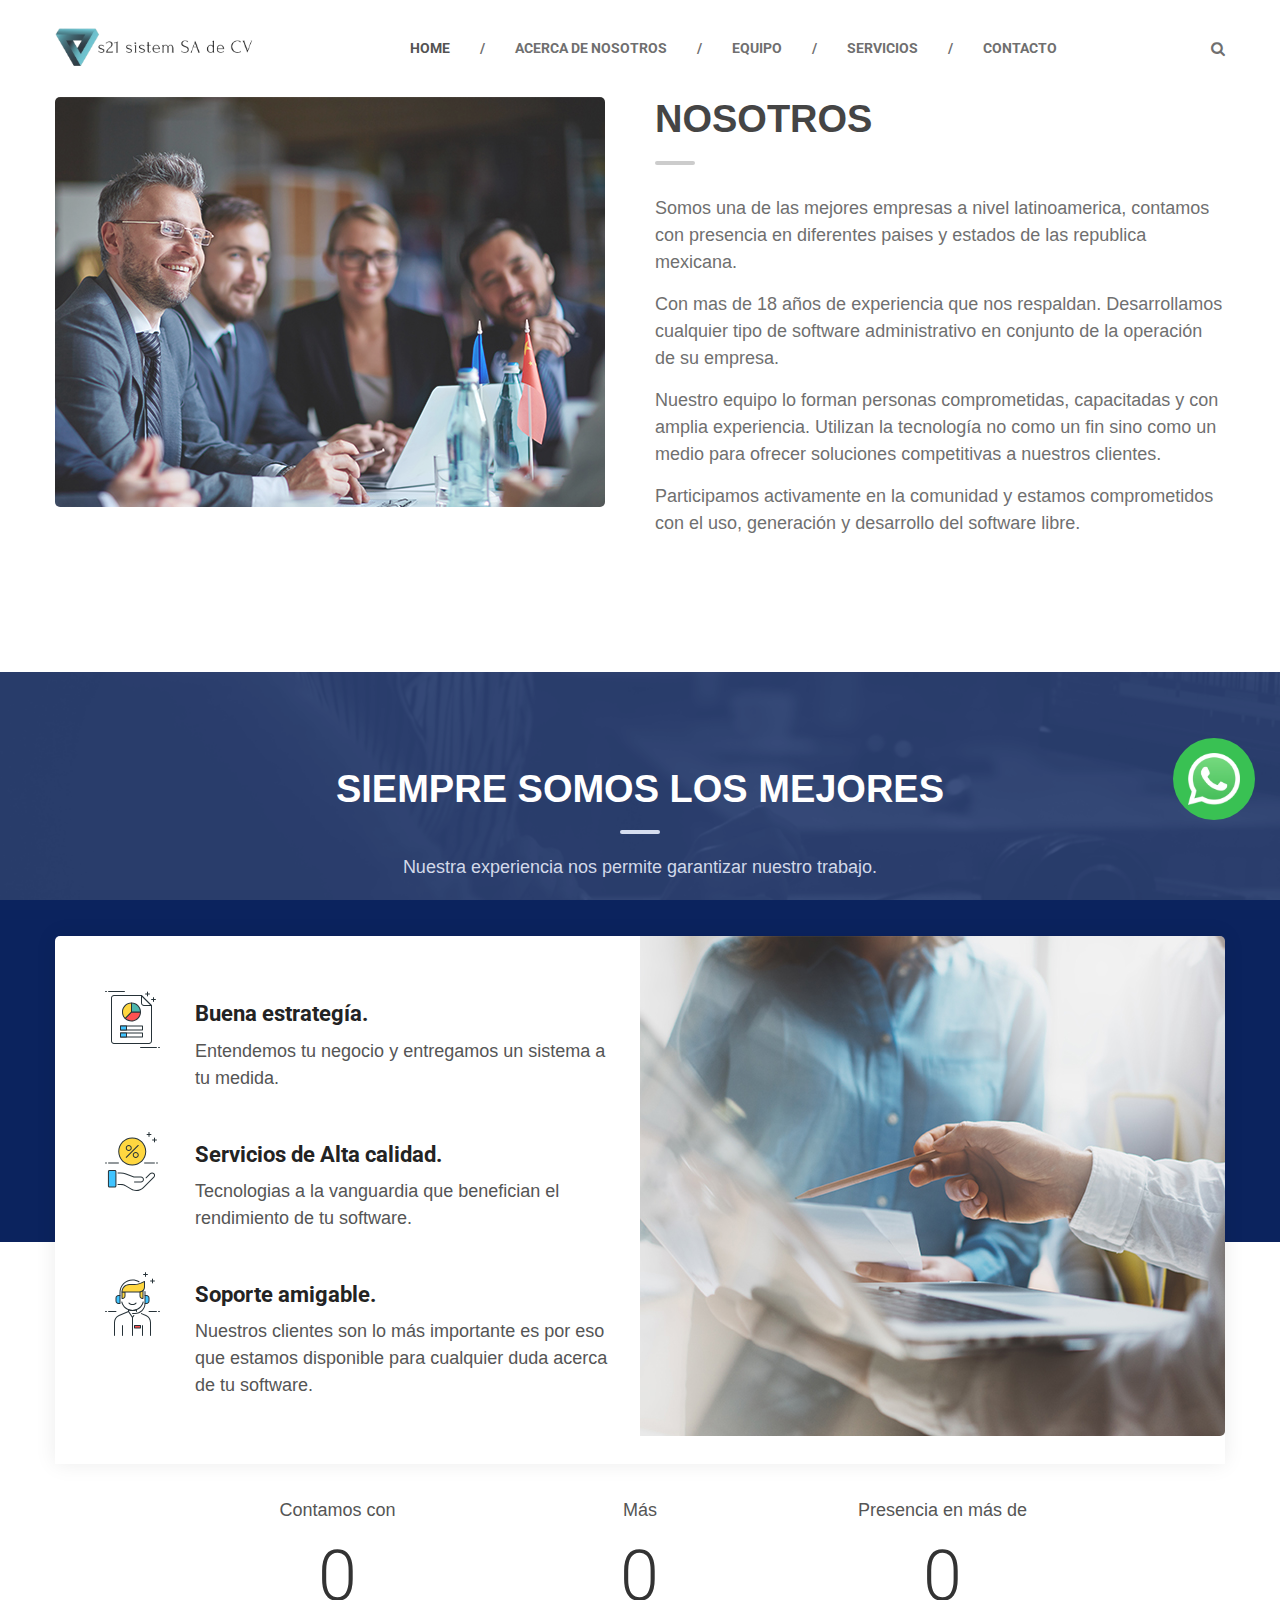
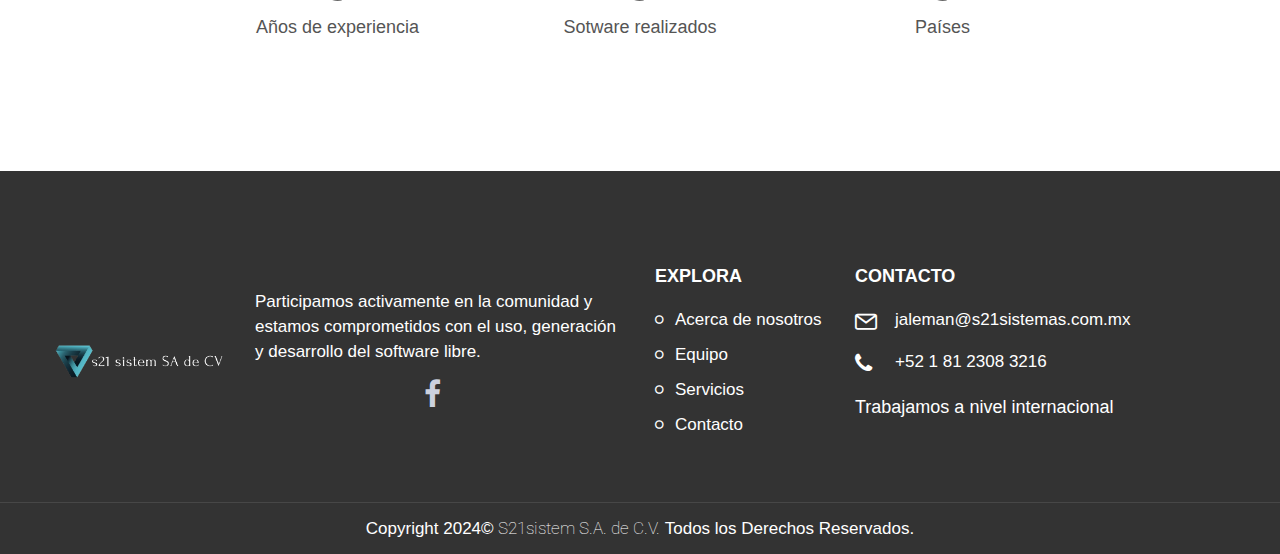
==== commit ad9b9106: "....." ====
--- a/about.html
+++ b/about.html
@@ -60,7 +60,7 @@
 									<ul class="clearfix">
 										<li class="active"><a href="index.html">Home</a></li>
 										<li><a href="about.html">Acerca de nosotros</a></li>
-										<li><a href="">Equipo</a></li>
+										<li><a href="team.html">Equipo</a></li>
 										<li><a href="">Servicios</a></li>
 										<li><a href="">Contacto</a></li>
 									</ul>
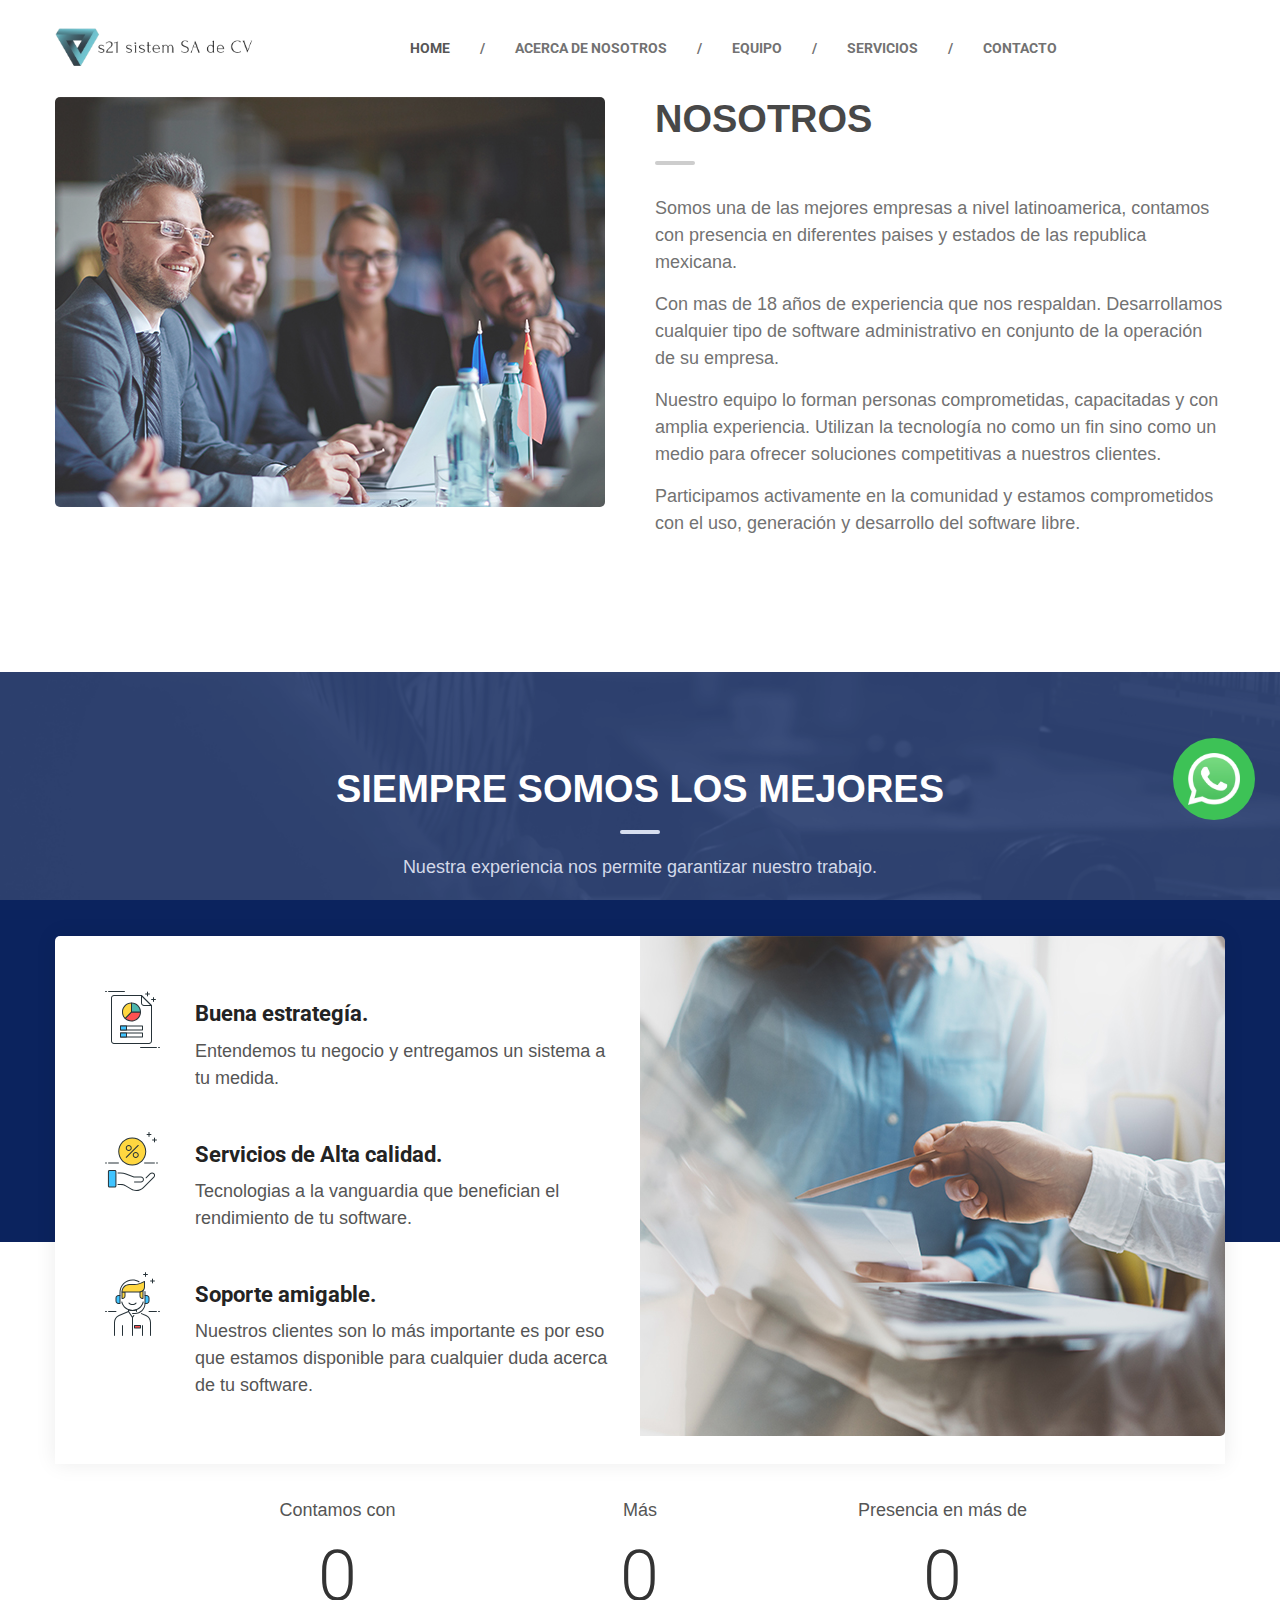
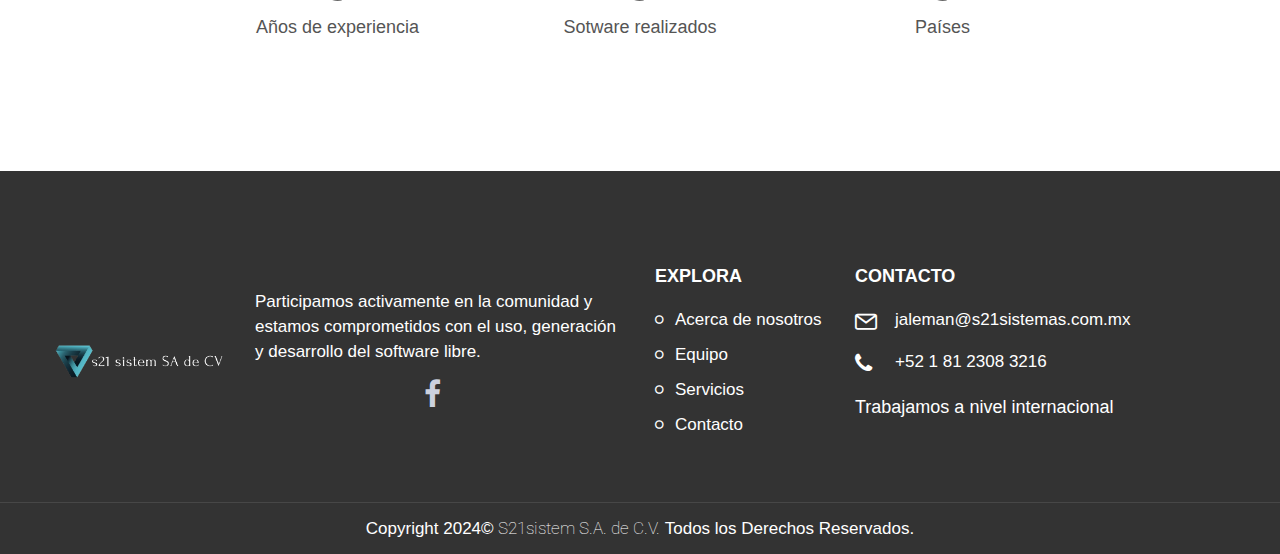
==== commit cc989133: "....." ====
--- a/about.html
+++ b/about.html
@@ -61,24 +61,13 @@
 										<li class="active"><a href="index.html">Home</a></li>
 										<li><a href="about.html">Acerca de nosotros</a></li>
 										<li><a href="team.html">Equipo</a></li>
-										<li><a href="">Servicios</a></li>
-										<li><a href="">Contacto</a></li>
+										<li><a href="service.html">Servicios</a></li>
+										<li><a href="contact.html">Contacto</a></li>
 									</ul>
 								</nav> <!-- /#mega-menu-holder -->
 							</div> <!-- /.menu-wrapper -->
 							<div class="right-widget float-right">
-								<ul>
-									
-									<li class="search-option">
-										<div class="dropdown">
-											<button type="button" class="dropdown-toggle" data-toggle="dropdown"><i class="fa fa-search" aria-hidden="true"></i></button>
-											<form action="#" class="dropdown-menu">
-												<input type="text" Placeholder="Enter Your Search">
-												<button><i class="fa fa-search"></i></button>
-											</form>
-										</div>
-									</li>
-								</ul>
+								
 							</div> <!-- /.right-widget -->
 						</div> <!-- /.bg-wrapper -->
 					</div> <!-- /.container -->
